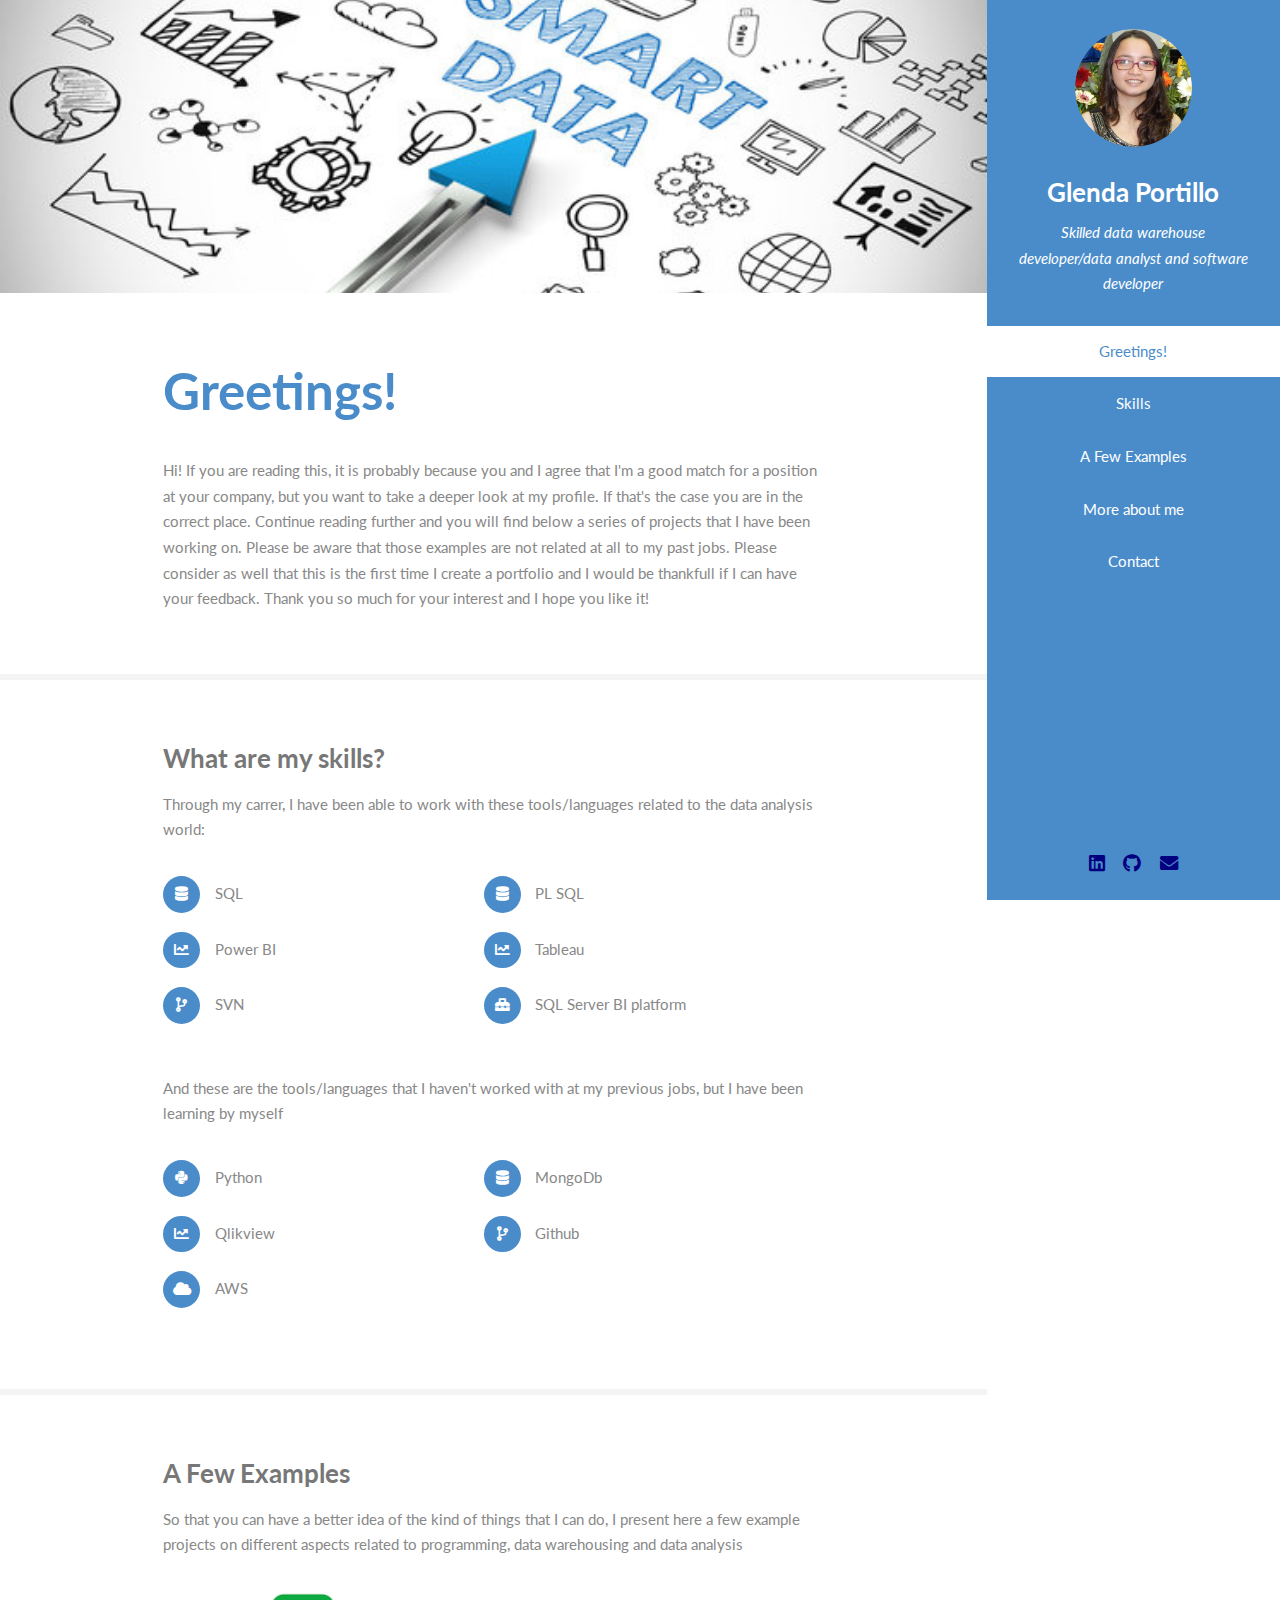
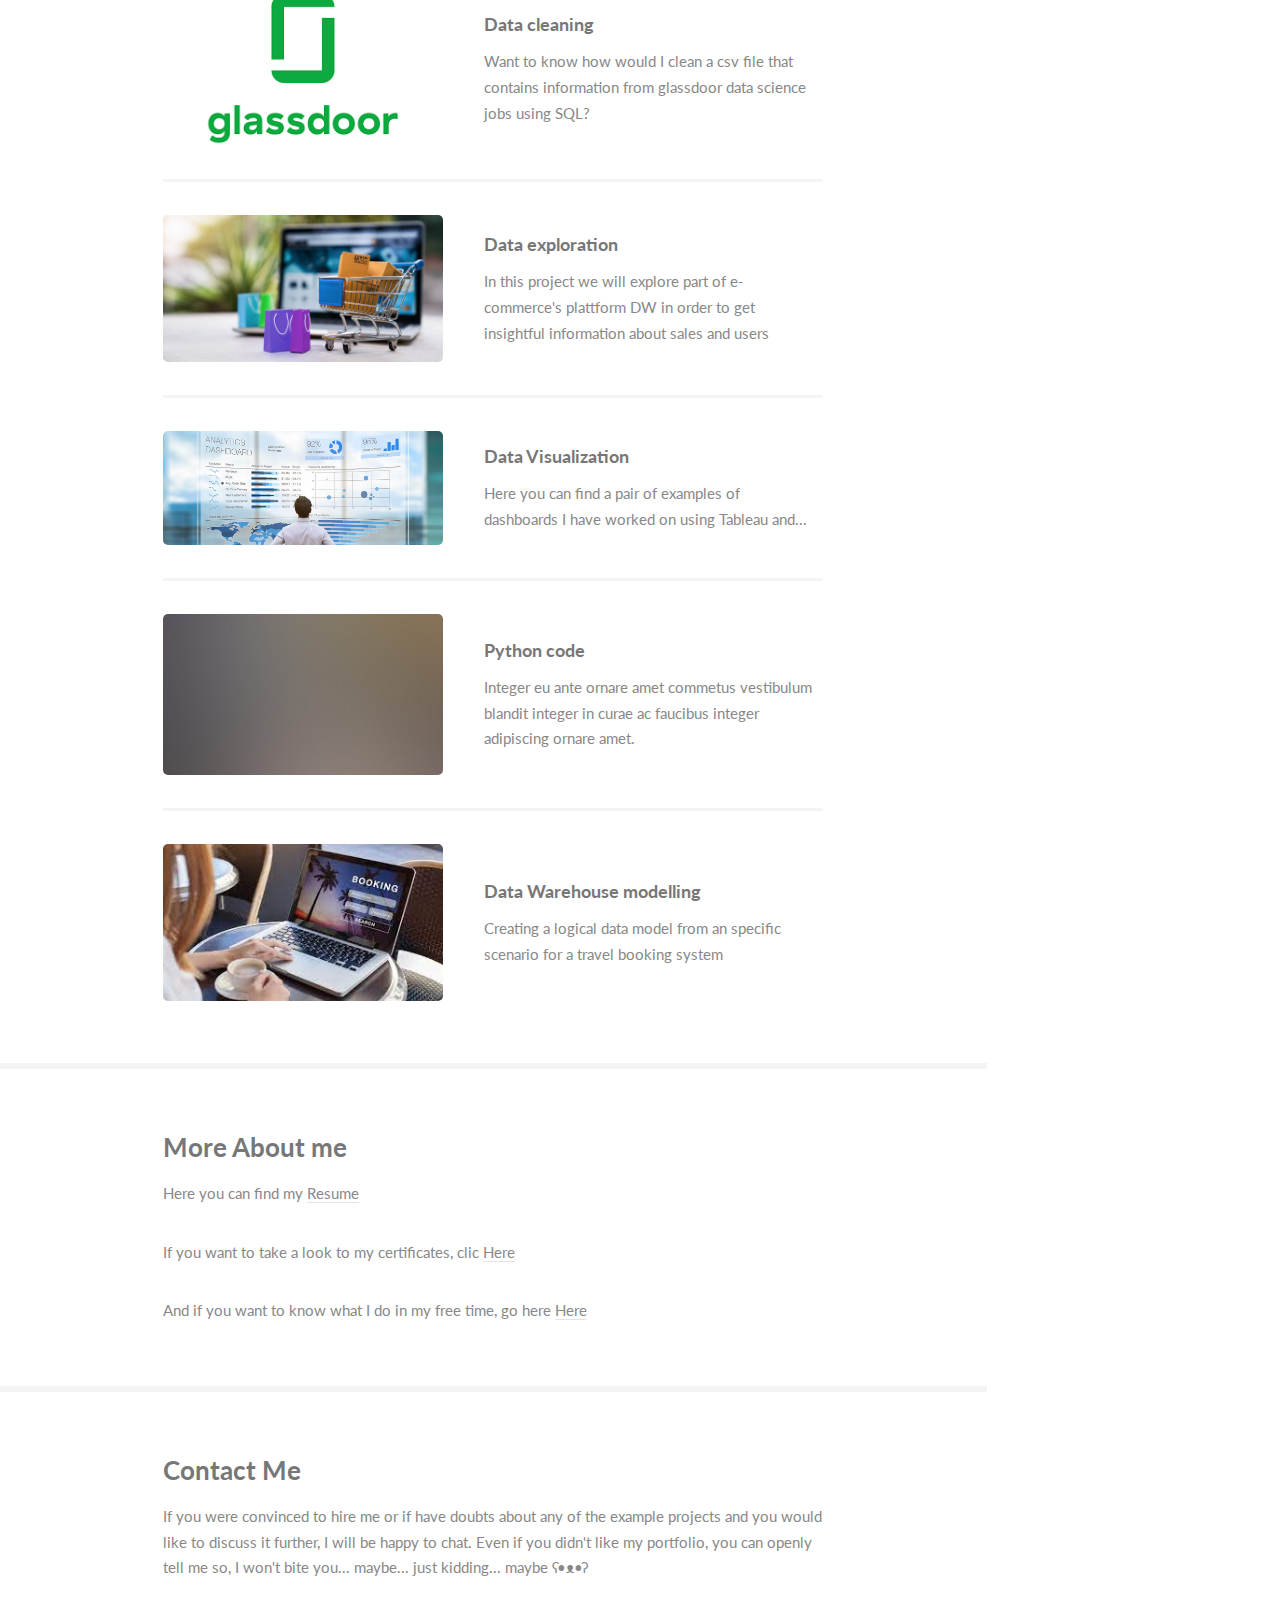
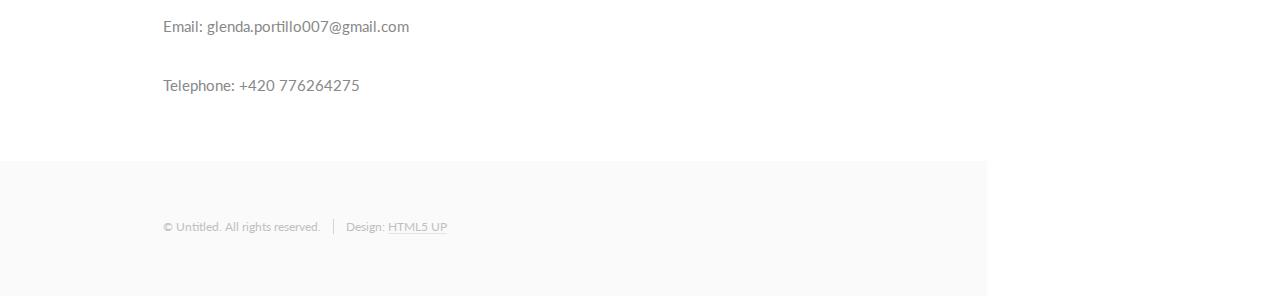
==== index.html @ 9a081590 "Add files via upload" ====
<!DOCTYPE HTML>
<!--
	Read Only by HTML5 UP
	html5up.net | @ajlkn
	Free for personal and commercial use under the CCA 3.0 license (html5up.net/license)
-->
<html>
	<head>
		<title>Read Only by HTML5 UP</title>
		<meta charset="utf-8" />
		<meta name="viewport" content="width=device-width, initial-scale=1, user-scalable=no" />
		<link rel="stylesheet" href="assets/css/main.css" />
	</head>
	<body class="is-preload">

		<!-- Header -->
			<section id="header">
				<header>
					<span class="image avatar"><img src="images/My picture.jpg" alt="" /></span>
					<h1 id="logo"><a href="#">Glenda Portillo</a></h1>
					<p>Skilled data warehouse developer/data analyst and software developer<br />
					</p>
				</header>
				<nav id="nav">
					<ul>
						<li><a href="index.html#one" class="active">Greetings!</a></li>
						<li><a href="#two">Skills</a></li>
						<li><a href="#three">A Few Examples</a></li>
						<li><a href="#four">More about me</a></li>
						<li><a href="#five">Contact</a></li>
					</ul>
				</nav>
				<footer>
					<ul class="icons">
						<li><a href="https://www.linkedin.com/in/glenda-portillo-648b5087/" class="icon brands fa-linkedin"><span class="label">LinkedIn</span></a></li>
						<li><a href="https://github.com/glen-chan" class="icon brands fa-github"><span class="label">Github</span></a></li>
						<li><a href="glenda.portillo007@gmail.com" class="icon solid fa-envelope"><span class="label">Email</span></a></li>
					</ul>
				</footer>
			</section>

		<!-- Wrapper -->
			<div id="wrapper">

				<!-- Main -->
					<div id="main">

						<!-- One -->
							<section id="one">
								<div class="image main" data-position="center">
									<img src="images/smart.jpg" alt="" />
								</div>
								<div class="container">
									<header class="major">
										<h2>Greetings!</h2>
									</header>
									<p>Hi! If you are reading this, it is probably because you and I agree that I'm a good match for a position at your company, but you want to take a deeper look at my profile. 
										If that's the case you are in the correct place. Continue reading further and you will find below a series of projects that I have been working on. Please be aware that those examples are not related at all to my past jobs. 
										Please consider as well that this is the first time I create a portfolio and I would be thankfull if I can have your feedback.
										Thank you so much for your interest and I hope you like it!
									</p>
								</div>
							</section>

						<!-- Two -->
							<section id="two">
								<div class="container">
									<h3>What are my skills?</h3>
									<p>Through my carrer, I have been able to work with these tools/languages related to the data analysis world: </p>
									<ul class="feature-icons">										
										<li class="icon solid fa-database">SQL</li>
										<li class="icon solid fa-database">PL SQL</li>
										<li class="icon solid fa-chart-line">Power BI</li>
										<li class="icon solid fa-chart-line">Tableau</li>
										<li class="icon solid fa-code-branch">SVN</li>
										<li class="icon solid fa-toolbox">SQL Server BI platform</li>
									</ul>
									<p>And these are the tools/languages that I haven't worked with at my previous jobs, but I have been learning by myself</p>
									<ul class="feature-icons">
										<li class="icon brands fa-python">Python</li>
										<li class="icon solid fa-database">MongoDb</li>
										<li class="icon solid fa-chart-line">Qlikview</li>
										<li class="icon solid fa-code-branch">Github</li>
										<li class="icon solid fa-cloud">AWS</li>
									</ul>
								</div>
							</section>

						<!-- Three -->
							<section id="three">
								<div class="container">
									<h3>A Few Examples</h3>
									<p>So that you can have a better idea of the kind of things that I can do, I present here a few example projects on different aspects related to programming, data warehousing and data analysis</p>
									<div class="features">
										<article>
											<a href="https://github.com/glen-chan/data_cleaning_portfolio" class="image"><img src="images/glassdoor.png" alt="" /></a>
											<div class="inner">
												<h4>Data cleaning</h4>
												<p>Want to know how would I clean a csv file that contains information from glassdoor data science jobs using SQL?</p>
											</div>
										</article>
										<article>
											<a href="https://github.com/glen-chan/test" class="image"><img src="images/eCommerce.jpg" alt="" /></a>
											<div class="inner">
												<h4>Data exploration</h4>
												<p>In this project we will explore part of e-commerce's plattform DW in order to get insightful information about sales and users</p>
											</div>
										</article>
										<article>
											<a href="Dashboard.html" class="image"><img src="images/dashboard.jpg" alt="" /></a>
											<div class="inner">
												<h4>Data Visualization</h4>
												<p>Here you can find a pair of examples of dashboards I have worked on using Tableau and...</p>
											</div>
										</article>
										<article>
											<a href="#" class="image"><img src="images/pic03.jpg" alt="" /></a>
											<div class="inner">
												<h4>Python code</h4>
												<p>Integer eu ante ornare amet commetus vestibulum blandit integer in curae ac faucibus integer adipiscing ornare amet.</p>
											</div>
										</article>										
										<article>
											<a href="Modelling.html" class="image"><img src="images/TravelBooking.jpg" alt="" /></a>
											<div class="inner">
												<h4>Data Warehouse modelling</h4>
												<p>Creating a logical data model from an specific scenario for a travel booking system</p>
											</div>
										</article>
									</div>
								</div>
							</section>

							<!-- Four -->
							<section id="four">
								<div class="container">
									<h3>More About me</h3>
									<p>Here you can find my <a href="https://drive.google.com/file/d/1N1w6cNkFHG2cHHvAbsRTCDmSxD7beh7e/view?usp=sharing">Resume</a></p>
									<p>If you want to take a look to my certificates, clic <a href="https://drive.google.com/drive/folders/1qWXn3EziOVXypxlf4d9WAGxb77D8lTUR?usp=sharing">Here</a></p>
									<p>And if you want to know what I do in my free time, go here <a href= "https://www.youtube.com/channel/UCPRy8wsVsP9_f2rwDrq5MfQ">Here</a></p>									
								</div>
							</section>

						<!-- Five -->
							<section id="five">
								<div class="container">
									<h3>Contact Me</h3>
									<p>If you were convinced to hire me or if have doubts about any of the example projects and you would like to discuss it further, I will be happy to chat. Even if you didn't like my portfolio, you can openly tell me so, I won't bite you... maybe... just kidding... maybe ʕ•ᴥ•ʔ</p>
									<p>Email: glenda.portillo007@gmail.com</p>
									<p>Telephone: +420 776264275</p>									
								</div>
							</section>

						<!-- Five -->
						<!--
							<section id="five">
								<div class="container">
									<h3>Elements</h3>

									<section>
										<h4>Text</h4>
										<p>This is <b>bold</b> and this is <strong>strong</strong>. This is <i>italic</i> and this is <em>emphasized</em>.
										This is <sup>superscript</sup> text and this is <sub>subscript</sub> text.
										This is <u>underlined</u> and this is code: <code>for (;;) { ... }</code>. Finally, <a href="#">this is a link</a>.</p>
										<hr />
										<header>
											<h4>Heading with a Subtitle</h4>
											<p>Lorem ipsum dolor sit amet nullam id egestas urna aliquam</p>
										</header>
										<p>Nunc lacinia ante nunc ac lobortis. Interdum adipiscing gravida odio porttitor sem non mi integer non faucibus ornare mi ut ante amet placerat aliquet. Volutpat eu sed ante lacinia sapien lorem accumsan varius montes viverra nibh in adipiscing blandit tempus accumsan.</p>
										<header>
											<h5>Heading with a Subtitle</h5>
											<p>Lorem ipsum dolor sit amet nullam id egestas urna aliquam</p>
										</header>
										<p>Nunc lacinia ante nunc ac lobortis. Interdum adipiscing gravida odio porttitor sem non mi integer non faucibus ornare mi ut ante amet placerat aliquet. Volutpat eu sed ante lacinia sapien lorem accumsan varius montes viverra nibh in adipiscing blandit tempus accumsan.</p>
										<hr />
										<h2>Heading Level 2</h2>
										<h3>Heading Level 3</h3>
										<h4>Heading Level 4</h4>
										<h5>Heading Level 5</h5>
										<h6>Heading Level 6</h6>
										<hr />
										<h5>Blockquote</h5>
										<blockquote>Fringilla nisl. Donec accumsan interdum nisi, quis tincidunt felis sagittis eget tempus euismod. Vestibulum ante ipsum primis in faucibus vestibulum. Blandit adipiscing eu felis iaculis volutpat ac adipiscing accumsan faucibus. Vestibulum ante ipsum primis in faucibus lorem ipsum dolor sit amet nullam adipiscing eu felis.</blockquote>
										<h5>Preformatted</h5>
										<pre><code>i = 0;

while (!deck.isInOrder()) {
    print 'Iteration ' + i;
    deck.shuffle();
    i++;
}

print 'It took ' + i + ' iterations to sort the deck.';</code></pre>
									</section>

									<section>
										<h4>Lists</h4>
										<div class="row">
											<div class="col-6 col-12-xsmall">
												<h5>Unordered</h5>
												<ul>
													<li>Dolor pulvinar etiam magna etiam.</li>
													<li>Sagittis adipiscing lorem eleifend.</li>
													<li>Felis enim feugiat dolore viverra.</li>
												</ul>
												<h5>Alternate</h5>
												<ul class="alt">
													<li>Dolor pulvinar etiam magna etiam.</li>
													<li>Sagittis adipiscing lorem eleifend.</li>
													<li>Felis enim feugiat dolore viverra.</li>
												</ul>
											</div>
											<div class="col-6 col-12-xsmall">
												<h5>Ordered</h5>
												<ol>
													<li>Dolor pulvinar etiam magna etiam.</li>
													<li>Etiam vel felis at lorem sed viverra.</li>
													<li>Felis enim feugiat dolore viverra.</li>
													<li>Dolor pulvinar etiam magna etiam.</li>
													<li>Etiam vel felis at lorem sed viverra.</li>
													<li>Felis enim feugiat dolore viverra.</li>
												</ol>
												<h5>Icons</h5>
												<ul class="icons">
													<li><a href="#" class="icon brands fa-twitter"><span class="label">Twitter</span></a></li>
													<li><a href="#" class="icon brands fa-facebook-f"><span class="label">Facebook</span></a></li>
													<li><a href="#" class="icon brands fa-instagram"><span class="label">Instagram</span></a></li>
													<li><a href="#" class="icon brands fa-github"><span class="label">Github</span></a></li>
													<li><a href="#" class="icon brands fa-dribbble"><span class="label">Dribbble</span></a></li>
													<li><a href="#" class="icon brands fa-tumblr"><span class="label">Tumblr</span></a></li>
												</ul>
											</div>
										</div>
										<h5>Actions</h5>
										<ul class="actions">
											<li><a href="#" class="button primary">Default</a></li>
											<li><a href="#" class="button">Default</a></li>
											<li><a href="#" class="button alt">Default</a></li>
										</ul>
										<ul class="actions small">
											<li><a href="#" class="button primary small">Small</a></li>
											<li><a href="#" class="button small">Small</a></li>
											<li><a href="#" class="button alt small">Small</a></li>
										</ul>
										<div class="row">
											<div class="col-3 col-6-medium col-12-xsmall">
												<ul class="actions stacked">
													<li><a href="#" class="button primary">Default</a></li>
													<li><a href="#" class="button">Default</a></li>
													<li><a href="#" class="button alt">Default</a></li>
												</ul>
											</div>
											<div class="col-3 col-6 col-12-xsmall">
												<ul class="actions stacked">
													<li><a href="#" class="button primary small">Small</a></li>
													<li><a href="#" class="button small">Small</a></li>
													<li><a href="#" class="button alt small">Small</a></li>
												</ul>
											</div>
											<div class="col-3 col-6-medium col-12-xsmall">
												<ul class="actions stacked">
													<li><a href="#" class="button primary fit">Default</a></li>
													<li><a href="#" class="button fit">Default</a></li>
													<li><a href="#" class="button alt fit">Default</a></li>
												</ul>
											</div>
											<div class="col-3 col-6-medium col-12-xsmall">
												<ul class="actions stacked">
													<li><a href="#" class="button primary small fit">Small</a></li>
													<li><a href="#" class="button small fit">Small</a></li>
													<li><a href="#" class="button alt small fit">Small</a></li>
												</ul>
											</div>
										</div>
									</section>

									<section>
										<h4>Table</h4>
										<h5>Default</h5>
										<div class="table-wrapper">
											<table>
												<thead>
													<tr>
														<th>Name</th>
														<th>Description</th>
														<th>Price</th>
													</tr>
												</thead>
												<tbody>
													<tr>
														<td>Item One</td>
														<td>Ante turpis integer aliquet porttitor.</td>
														<td>29.99</td>
													</tr>
													<tr>
														<td>Item Two</td>
														<td>Vis ac commodo adipiscing arcu aliquet.</td>
														<td>19.99</td>
													</tr>
													<tr>
														<td>Item Three</td>
														<td> Morbi faucibus arcu accumsan lorem.</td>
														<td>29.99</td>
													</tr>
													<tr>
														<td>Item Four</td>
														<td>Vitae integer tempus condimentum.</td>
														<td>19.99</td>
													</tr>
													<tr>
														<td>Item Five</td>
														<td>Ante turpis integer aliquet porttitor.</td>
														<td>29.99</td>
													</tr>
												</tbody>
												<tfoot>
													<tr>
														<td colspan="2"></td>
														<td>100.00</td>
													</tr>
												</tfoot>
											</table>
										</div>

										<h5>Alternate</h5>
										<div class="table-wrapper">
											<table class="alt">
												<thead>
													<tr>
														<th>Name</th>
														<th>Description</th>
														<th>Price</th>
													</tr>
												</thead>
												<tbody>
													<tr>
														<td>Item One</td>
														<td>Ante turpis integer aliquet porttitor.</td>
														<td>29.99</td>
													</tr>
													<tr>
														<td>Item Two</td>
														<td>Vis ac commodo adipiscing arcu aliquet.</td>
														<td>19.99</td>
													</tr>
													<tr>
														<td>Item Three</td>
														<td> Morbi faucibus arcu accumsan lorem.</td>
														<td>29.99</td>
													</tr>
													<tr>
														<td>Item Four</td>
														<td>Vitae integer tempus condimentum.</td>
														<td>19.99</td>
													</tr>
													<tr>
														<td>Item Five</td>
														<td>Ante turpis integer aliquet porttitor.</td>
														<td>29.99</td>
													</tr>
												</tbody>
												<tfoot>
													<tr>
														<td colspan="2"></td>
														<td>100.00</td>
													</tr>
												</tfoot>
											</table>
										</div>
									</section>

									<section>
										<h4>Buttons</h4>
										<ul class="actions">
											<li><a href="#" class="button primary">Primary</a></li>
											<li><a href="#" class="button">Default</a></li>
											<li><a href="#" class="button alt">Alternate</a></li>
										</ul>
										<ul class="actions">
											<li><a href="#" class="button primary large">Large</a></li>
											<li><a href="#" class="button">Default</a></li>
											<li><a href="#" class="button alt small">Small</a></li>
										</ul>
										<ul class="actions fit">
											<li><a href="#" class="button primary fit">Fit</a></li>
											<li><a href="#" class="button fit">Fit</a></li>
											<li><a href="#" class="button alt fit">Fit</a></li>
										</ul>
										<ul class="actions fit small">
											<li><a href="#" class="button primary fit small">Fit + Small</a></li>
											<li><a href="#" class="button fit small">Fit + Small</a></li>
											<li><a href="#" class="button alt fit small">Fit + Small</a></li>
										</ul>
										<ul class="actions">
											<li><a href="#" class="button primary icon solid fa-download">Icon</a></li>
											<li><a href="#" class="button icon solid fa-download">Icon</a></li>
											<li><a href="#" class="button alt icon solid fa-check">Icon</a></li>
										</ul>
										<ul class="actions">
											<li><span class="button primary disabled">Primary</span></li>
											<li><span class="button disabled">Default</span></li>
											<li><span class="button alt disabled">Alternate</span></li>
										</ul>
									</section>

									<section>
										<h4>Form</h4>
										<form method="post" action="#">
											<div class="row gtr-uniform">
												<div class="col-6 col-12-xsmall">
													<input type="text" name="demo-name" id="demo-name" value="" placeholder="Name" />
												</div>
												<div class="col-6 col-12-xsmall">
													<input type="email" name="demo-email" id="demo-email" value="" placeholder="Email" />
												</div>
												<div class="col-12">
													<select name="demo-category" id="demo-category">
														<option value="">- Category -</option>
														<option value="1">Manufacturing</option>
														<option value="1">Shipping</option>
														<option value="1">Administration</option>
														<option value="1">Human Resources</option>
													</select>
												</div>
												<div class="col-4 col-12-medium">
													<input type="radio" id="demo-priority-low" name="demo-priority" checked>
													<label for="demo-priority-low">Low Priority</label>
												</div>
												<div class="col-4 col-12-medium">
													<input type="radio" id="demo-priority-normal" name="demo-priority">
													<label for="demo-priority-normal">Normal Priority</label>
												</div>
												<div class="col-4 col-12-medium">
													<input type="radio" id="demo-priority-high" name="demo-priority">
													<label for="demo-priority-high">High Priority</label>
												</div>
												<div class="col-6 col-12-medium">
													<input type="checkbox" id="demo-copy" name="demo-copy">
													<label for="demo-copy">Email me a copy of this message</label>
												</div>
												<div class="col-6 col-12-medium">
													<input type="checkbox" id="demo-human" name="demo-human" checked>
													<label for="demo-human">I am a human and not a robot</label>
												</div>
												<div class="col-12">
													<textarea name="demo-message" id="demo-message" placeholder="Enter your message" rows="6"></textarea>
												</div>
												<div class="col-12">
													<ul class="actions">
														<li><input type="submit" value="Send Message" /></li>
														<li><input type="reset" value="Reset" class="alt" /></li>
													</ul>
												</div>
											</div>
										</form>
									</section>

									<section>
										<h4>Image</h4>
										<h5>Fit</h5>
										<span class="image fit"><img src="images/banner.jpg" alt="" /></span>
										<div class="box alt">
											<div class="row gtr-50 gtr-uniform">
												<div class="col-4"><span class="image fit"><img src="images/pic01.jpg" alt="" /></span></div>
												<div class="col-4"><span class="image fit"><img src="images/pic02.jpg" alt="" /></span></div>
												<div class="col-4"><span class="image fit"><img src="images/pic03.jpg" alt="" /></span></div>
												<div class="col-4"><span class="image fit"><img src="images/pic02.jpg" alt="" /></span></div>
												<div class="col-4"><span class="image fit"><img src="images/pic03.jpg" alt="" /></span></div>
												<div class="col-4"><span class="image fit"><img src="images/pic01.jpg" alt="" /></span></div>
												<div class="col-4"><span class="image fit"><img src="images/pic03.jpg" alt="" /></span></div>
												<div class="col-4"><span class="image fit"><img src="images/pic01.jpg" alt="" /></span></div>
												<div class="col-4"><span class="image fit"><img src="images/pic02.jpg" alt="" /></span></div>
											</div>
										</div>
										<h5>Left &amp; Right</h5>
										<p><span class="image left"><img src="images/avatar.jpg" alt="" /></span>Fringilla nisl. Donec accumsan interdum nisi, quis tincidunt felis sagittis eget. tempus euismod. Vestibulum ante ipsum primis in faucibus vestibulum. Blandit adipiscing eu felis iaculis volutpat ac adipiscing accumsan eu faucibus. Integer ac pellentesque praesent tincidunt felis sagittis eget. tempus euismod. Vestibulum ante ipsum primis in faucibus vestibulum. Blandit adipiscing eu felis iaculis volutpat ac adipiscing accumsan eu faucibus. Integer ac pellentesque praesent. Donec accumsan interdum nisi, quis tincidunt felis sagittis eget. tempus euismod. Vestibulum ante ipsum primis in faucibus vestibulum. Blandit adipiscing eu felis iaculis volutpat ac adipiscing accumsan eu faucibus. Integer ac pellentesque praesent tincidunt felis sagittis eget. tempus euismod. Vestibulum ante ipsum primis in faucibus vestibulum. Blandit adipiscing eu felis iaculis volutpat ac adipiscing accumsan eu faucibus. Integer ac pellentesque praesent.</p>
										<p><span class="image right"><img src="images/avatar.jpg" alt="" /></span>Fringilla nisl. Donec accumsan interdum nisi, quis tincidunt felis sagittis eget. tempus euismod. Vestibulum ante ipsum primis in faucibus vestibulum. Blandit adipiscing eu felis iaculis volutpat ac adipiscing accumsan eu faucibus. Integer ac pellentesque praesent tincidunt felis sagittis eget. tempus euismod. Vestibulum ante ipsum primis in faucibus vestibulum. Blandit adipiscing eu felis iaculis volutpat ac adipiscing accumsan eu faucibus. Integer ac pellentesque praesent. Donec accumsan interdum nisi, quis tincidunt felis sagittis eget. tempus euismod. Vestibulum ante ipsum primis in faucibus vestibulum. Blandit adipiscing eu felis iaculis volutpat ac adipiscing accumsan eu faucibus. Integer ac pellentesque praesent tincidunt felis sagittis eget. tempus euismod. Vestibulum ante ipsum primis in faucibus vestibulum. Blandit adipiscing eu felis iaculis volutpat ac adipiscing accumsan eu faucibus. Integer ac pellentesque praesent.</p>
									</section>

								</div>
							</section>
						-->

					</div>

				<!-- Footer -->
					<section id="footer">
						<div class="container">
							<ul class="copyright">
								<li>&copy; Untitled. All rights reserved.</li><li>Design: <a href="http://html5up.net">HTML5 UP</a></li>
							</ul>
						</div>
					</section>

			</div>

		<!-- Scripts -->
			<script src="assets/js/jquery.min.js"></script>
			<script src="assets/js/jquery.scrollex.min.js"></script>
			<script src="assets/js/jquery.scrolly.min.js"></script>
			<script src="assets/js/browser.min.js"></script>
			<script src="assets/js/breakpoints.min.js"></script>
			<script src="assets/js/util.js"></script>
			<script src="assets/js/main.js"></script>

	</body>
</html>
---- assets/css/main.css ----
@import url("fontawesome-all.min.css");
@import url("https://fonts.googleapis.com/css?family=Lato:400,400italic,700,700italic|Source+Code+Pro:400");

/*
	Read Only by HTML5 UP
	html5up.net | @ajlkn
	Free for personal and commercial use under the CCA 3.0 license (html5up.net/license)
*/

html, body, div, span, applet, object,
iframe, h1, h2, h3, h4, h5, h6, p, blockquote,
pre, a, abbr, acronym, address, big, cite,
code, del, dfn, em, img, ins, kbd, q, s, samp,
small, strike, strong, sub, sup, tt, var, b,
u, i, center, dl, dt, dd, ol, ul, li, fieldset,
form, label, legend, table, caption, tbody,
tfoot, thead, tr, th, td, article, aside,
canvas, details, embed, figure, figcaption,
footer, header, hgroup, menu, nav, output, ruby,
section, summary, time, mark, audio, video {
	margin: 0;
	padding: 0;
	border: 0;
	font-size: 100%;
	font: inherit;
	vertical-align: baseline;}

article, aside, details, figcaption, figure,
footer, header, hgroup, menu, nav, section {
	display: block;}

body {
	line-height: 1;
}

ol, ul {
	list-style: none;
}

blockquote, q {
	quotes: none;
}

	blockquote:before, blockquote:after, q:before, q:after {
		content: '';
		content: none;
	}

table {
	border-collapse: collapse;
	border-spacing: 0;
}

body {
	-webkit-text-size-adjust: none;
}

mark {
	background-color: transparent;
	color: inherit;
}

input::-moz-focus-inner {
	border: 0;
	padding: 0;
}

input, select, textarea {
	-moz-appearance: none;
	-webkit-appearance: none;
	-ms-appearance: none;
	appearance: none;
}

/* Basic */

	html {
		box-sizing: border-box;
	}

	*, *:before, *:after {
		box-sizing: inherit;
	}

	body {
		background: #fff;
	}

		body.is-preload *, body.is-preload *:before, body.is-preload *:after {
			-moz-animation: none !important;
			-webkit-animation: none !important;
			-ms-animation: none !important;
			animation: none !important;
			-moz-transition: none !important;
			-webkit-transition: none !important;
			-ms-transition: none !important;
			transition: none !important;
		}

	body, input, select, textarea {
		color: #888;
		font-family: "Lato", sans-serif;
		font-size: 16pt;
		font-weight: 400;
		line-height: 1.75em;
	}

	a {
		-moz-transition: color 0.2s ease-in-out, border-color 0.2s ease-in-out;
		-webkit-transition: color 0.2s ease-in-out, border-color 0.2s ease-in-out;
		-ms-transition: color 0.2s ease-in-out, border-color 0.2s ease-in-out;
		transition: color 0.2s ease-in-out, border-color 0.2s ease-in-out;
		border-bottom: solid 1px #e4e4e4;
		color: inherit;
		text-decoration: none;
	}

		a:hover {
			border-bottom-color: transparent;
			color: #4a8cca !important;
		}

	strong, b {
		color: #777;
		font-weight: 700;
	}

	em, i {
		font-style: italic;
	}

	p {
		margin: 0 0 2.25em 0;
	}

	h1, h2, h3, h4, h5, h6 {
		color: #777;
		font-weight: 700;
		line-height: 1em;
		margin: 0 0 0.5625em 0;
	}

		h1 a, h2 a, h3 a, h4 a, h5 a, h6 a {
			border: 0;
			color: inherit;
			text-decoration: none;
		}

	h2 {
		font-size: 2em;
		line-height: 1.5em;
	}

	h3 {
		font-size: 1.75em;
		line-height: 1.5em;
	}

	h4 {
		font-size: 1.25em;
		line-height: 1.5em;
	}

	h5 {
		font-size: 0.9em;
		line-height: 1.5em;
	}

	h6 {
		font-size: 0.7em;
		line-height: 1.5em;
	}

	sub {
		font-size: 0.8em;
		position: relative;
		top: 0.5em;
	}

	sup {
		font-size: 0.8em;
		position: relative;
		top: -0.5em;
	}

	hr {
		border: 0;
		border-bottom: solid 2px #f4f4f4;
		margin: 2.25em 0;
	}

		hr.major {
			margin: 3.375em 0;
		}

	blockquote {
		border-left: solid 8px #e4e4e4;
		font-style: italic;
		margin: 0 0 2.25em 0;
		padding: 0.5em 0 0.5em 2em;
	}

	code {
		background: #555;
		border-radius: 5px;
		color: #fff;
		font-family: "Source Code Pro", monospace;
		font-size: 0.9em;
		margin: 0 0.25em;
		padding: 0.25em 0.65em;
	}

	pre {
		font-family: "Source Code Pro", monospace;
		font-size: 0.9em;
		margin: 0 0 2.25em 0;
	}

		pre code {
			-webkit-overflow-scrolling: touch;
			display: block;
			line-height: 1.5em;
			overflow-x: auto;
			padding: 1em 1.5em;
		}

	.align-left {
		text-align: left;
	}

	.align-center {
		text-align: center;
	}

	.align-right {
		text-align: right;
	}

/* Row */

	.row {
		display: flex;
		flex-wrap: wrap;
		box-sizing: border-box;
		align-items: stretch;
	}

		.row > * {
			box-sizing: border-box;
		}

		.row.gtr-uniform > * > :last-child {
			margin-bottom: 0;
		}

		.row.aln-left {
			justify-content: flex-start;
		}

		.row.aln-center {
			justify-content: center;
		}

		.row.aln-right {
			justify-content: flex-end;
		}

		.row.aln-top {
			align-items: flex-start;
		}

		.row.aln-middle {
			align-items: center;
		}

		.row.aln-bottom {
			align-items: flex-end;
		}

		.row > .imp {
			order: -1;
		}

		.row > .col-1 {
			width: 8.33333%;
		}

		.row > .off-1 {
			margin-left: 8.33333%;
		}

		.row > .col-2 {
			width: 16.66667%;
		}

		.row > .off-2 {
			margin-left: 16.66667%;
		}

		.row > .col-3 {
			width: 25%;
		}

		.row > .off-3 {
			margin-left: 25%;
		}

		.row > .col-4 {
			width: 33.33333%;
		}

		.row > .off-4 {
			margin-left: 33.33333%;
		}

		.row > .col-5 {
			width: 41.66667%;
		}

		.row > .off-5 {
			margin-left: 41.66667%;
		}

		.row > .col-6 {
			width: 50%;
		}

		.row > .off-6 {
			margin-left: 50%;
		}

		.row > .col-7 {
			width: 58.33333%;
		}

		.row > .off-7 {
			margin-left: 58.33333%;
		}

		.row > .col-8 {
			width: 66.66667%;
		}

		.row > .off-8 {
			margin-left: 66.66667%;
		}

		.row > .col-9 {
			width: 75%;
		}

		.row > .off-9 {
			margin-left: 75%;
		}

		.row > .col-10 {
			width: 83.33333%;
		}

		.row > .off-10 {
			margin-left: 83.33333%;
		}

		.row > .col-11 {
			width: 91.66667%;
		}

		.row > .off-11 {
			margin-left: 91.66667%;
		}

		.row > .col-12 {
			width: 100%;
		}

		.row > .off-12 {
			margin-left: 100%;
		}

		.row.gtr-0 {
			margin-top: 0;
			margin-left: 0em;
		}

			.row.gtr-0 > * {
				padding: 0 0 0 0em;
			}

			.row.gtr-0.gtr-uniform {
				margin-top: 0em;
			}

				.row.gtr-0.gtr-uniform > * {
					padding-top: 0em;
				}

		.row.gtr-25 {
			margin-top: 0;
			margin-left: -0.5em;
		}

			.row.gtr-25 > * {
				padding: 0 0 0 0.5em;
			}

			.row.gtr-25.gtr-uniform {
				margin-top: -0.5em;
			}

				.row.gtr-25.gtr-uniform > * {
					padding-top: 0.5em;
				}

		.row.gtr-50 {
			margin-top: 0;
			margin-left: -1em;
		}

			.row.gtr-50 > * {
				padding: 0 0 0 1em;
			}

			.row.gtr-50.gtr-uniform {
				margin-top: -1em;
			}

				.row.gtr-50.gtr-uniform > * {
					padding-top: 1em;
				}

		.row {
			margin-top: 0;
			margin-left: -2em;
		}

			.row > * {
				padding: 0 0 0 2em;
			}

			.row.gtr-uniform {
				margin-top: -2em;
			}

				.row.gtr-uniform > * {
					padding-top: 2em;
				}

		.row.gtr-150 {
			margin-top: 0;
			margin-left: -3em;
		}

			.row.gtr-150 > * {
				padding: 0 0 0 3em;
			}

			.row.gtr-150.gtr-uniform {
				margin-top: -3em;
			}

				.row.gtr-150.gtr-uniform > * {
					padding-top: 3em;
				}

		.row.gtr-200 {
			margin-top: 0;
			margin-left: -4em;
		}

			.row.gtr-200 > * {
				padding: 0 0 0 4em;
			}

			.row.gtr-200.gtr-uniform {
				margin-top: -4em;
			}

				.row.gtr-200.gtr-uniform > * {
					padding-top: 4em;
				}

		@media screen and (max-width: 1680px) {

			.row {
				display: flex;
				flex-wrap: wrap;
				box-sizing: border-box;
				align-items: stretch;
			}

				.row > * {
					box-sizing: border-box;
				}

				.row.gtr-uniform > * > :last-child {
					margin-bottom: 0;
				}

				.row.aln-left {
					justify-content: flex-start;
				}

				.row.aln-center {
					justify-content: center;
				}

				.row.aln-right {
					justify-content: flex-end;
				}

				.row.aln-top {
					align-items: flex-start;
				}

				.row.aln-middle {
					align-items: center;
				}

				.row.aln-bottom {
					align-items: flex-end;
				}

				.row > .imp-xlarge {
					order: -1;
				}

				.row > .col-1-xlarge {
					width: 8.33333%;
				}

				.row > .off-1-xlarge {
					margin-left: 8.33333%;
				}

				.row > .col-2-xlarge {
					width: 16.66667%;
				}

				.row > .off-2-xlarge {
					margin-left: 16.66667%;
				}

				.row > .col-3-xlarge {
					width: 25%;
				}

				.row > .off-3-xlarge {
					margin-left: 25%;
				}

				.row > .col-4-xlarge {
					width: 33.33333%;
				}

				.row > .off-4-xlarge {
					margin-left: 33.33333%;
				}

				.row > .col-5-xlarge {
					width: 41.66667%;
				}

				.row > .off-5-xlarge {
					margin-left: 41.66667%;
				}

				.row > .col-6-xlarge {
					width: 50%;
				}

				.row > .off-6-xlarge {
					margin-left: 50%;
				}

				.row > .col-7-xlarge {
					width: 58.33333%;
				}

				.row > .off-7-xlarge {
					margin-left: 58.33333%;
				}

				.row > .col-8-xlarge {
					width: 66.66667%;
				}

				.row > .off-8-xlarge {
					margin-left: 66.66667%;
				}

				.row > .col-9-xlarge {
					width: 75%;
				}

				.row > .off-9-xlarge {
					margin-left: 75%;
				}

				.row > .col-10-xlarge {
					width: 83.33333%;
				}

				.row > .off-10-xlarge {
					margin-left: 83.33333%;
				}

				.row > .col-11-xlarge {
					width: 91.66667%;
				}

				.row > .off-11-xlarge {
					margin-left: 91.66667%;
				}

				.row > .col-12-xlarge {
					width: 100%;
				}

				.row > .off-12-xlarge {
					margin-left: 100%;
				}

				.row.gtr-0 {
					margin-top: 0;
					margin-left: 0em;
				}

					.row.gtr-0 > * {
						padding: 0 0 0 0em;
					}

					.row.gtr-0.gtr-uniform {
						margin-top: 0em;
					}

						.row.gtr-0.gtr-uniform > * {
							padding-top: 0em;
						}

				.row.gtr-25 {
					margin-top: 0;
					margin-left: -0.5em;
				}

					.row.gtr-25 > * {
						padding: 0 0 0 0.5em;
					}

					.row.gtr-25.gtr-uniform {
						margin-top: -0.5em;
					}

						.row.gtr-25.gtr-uniform > * {
							padding-top: 0.5em;
						}

				.row.gtr-50 {
					margin-top: 0;
					margin-left: -1em;
				}

					.row.gtr-50 > * {
						padding: 0 0 0 1em;
					}

					.row.gtr-50.gtr-uniform {
						margin-top: -1em;
					}

						.row.gtr-50.gtr-uniform > * {
							padding-top: 1em;
						}

				.row {
					margin-top: 0;
					margin-left: -2em;
				}

					.row > * {
						padding: 0 0 0 2em;
					}

					.row.gtr-uniform {
						margin-top: -2em;
					}

						.row.gtr-uniform > * {
							padding-top: 2em;
						}

				.row.gtr-150 {
					margin-top: 0;
					margin-left: -3em;
				}

					.row.gtr-150 > * {
						padding: 0 0 0 3em;
					}

					.row.gtr-150.gtr-uniform {
						margin-top: -3em;
					}

						.row.gtr-150.gtr-uniform > * {
							padding-top: 3em;
						}

				.row.gtr-200 {
					margin-top: 0;
					margin-left: -4em;
				}

					.row.gtr-200 > * {
						padding: 0 0 0 4em;
					}

					.row.gtr-200.gtr-uniform {
						margin-top: -4em;
					}

						.row.gtr-200.gtr-uniform > * {
							padding-top: 4em;
						}

		}

		@media screen and (max-width: 1280px) {

			.row {
				display: flex;
				flex-wrap: wrap;
				box-sizing: border-box;
				align-items: stretch;
			}

				.row > * {
					box-sizing: border-box;
				}

				.row.gtr-uniform > * > :last-child {
					margin-bottom: 0;
				}

				.row.aln-left {
					justify-content: flex-start;
				}

				.row.aln-center {
					justify-content: center;
				}

				.row.aln-right {
					justify-content: flex-end;
				}

				.row.aln-top {
					align-items: flex-start;
				}

				.row.aln-middle {
					align-items: center;
				}

				.row.aln-bottom {
					align-items: flex-end;
				}

				.row > .imp-large {
					order: -1;
				}

				.row > .col-1-large {
					width: 8.33333%;
				}

				.row > .off-1-large {
					margin-left: 8.33333%;
				}

				.row > .col-2-large {
					width: 16.66667%;
				}

				.row > .off-2-large {
					margin-left: 16.66667%;
				}

				.row > .col-3-large {
					width: 25%;
				}

				.row > .off-3-large {
					margin-left: 25%;
				}

				.row > .col-4-large {
					width: 33.33333%;
				}

				.row > .off-4-large {
					margin-left: 33.33333%;
				}

				.row > .col-5-large {
					width: 41.66667%;
				}

				.row > .off-5-large {
					margin-left: 41.66667%;
				}

				.row > .col-6-large {
					width: 50%;
				}

				.row > .off-6-large {
					margin-left: 50%;
				}

				.row > .col-7-large {
					width: 58.33333%;
				}

				.row > .off-7-large {
					margin-left: 58.33333%;
				}

				.row > .col-8-large {
					width: 66.66667%;
				}

				.row > .off-8-large {
					margin-left: 66.66667%;
				}

				.row > .col-9-large {
					width: 75%;
				}

				.row > .off-9-large {
					margin-left: 75%;
				}

				.row > .col-10-large {
					width: 83.33333%;
				}

				.row > .off-10-large {
					margin-left: 83.33333%;
				}

				.row > .col-11-large {
					width: 91.66667%;
				}

				.row > .off-11-large {
					margin-left: 91.66667%;
				}

				.row > .col-12-large {
					width: 100%;
				}

				.row > .off-12-large {
					margin-left: 100%;
				}

				.row.gtr-0 {
					margin-top: 0;
					margin-left: 0em;
				}

					.row.gtr-0 > * {
						padding: 0 0 0 0em;
					}

					.row.gtr-0.gtr-uniform {
						margin-top: 0em;
					}

						.row.gtr-0.gtr-uniform > * {
							padding-top: 0em;
						}

				.row.gtr-25 {
					margin-top: 0;
					margin-left: -0.375em;
				}

					.row.gtr-25 > * {
						padding: 0 0 0 0.375em;
					}

					.row.gtr-25.gtr-uniform {
						margin-top: -0.375em;
					}

						.row.gtr-25.gtr-uniform > * {
							padding-top: 0.375em;
						}

				.row.gtr-50 {
					margin-top: 0;
					margin-left: -0.75em;
				}

					.row.gtr-50 > * {
						padding: 0 0 0 0.75em;
					}

					.row.gtr-50.gtr-uniform {
						margin-top: -0.75em;
					}

						.row.gtr-50.gtr-uniform > * {
							padding-top: 0.75em;
						}

				.row {
					margin-top: 0;
					margin-left: -1.5em;
				}

					.row > * {
						padding: 0 0 0 1.5em;
					}

					.row.gtr-uniform {
						margin-top: -1.5em;
					}

						.row.gtr-uniform > * {
							padding-top: 1.5em;
						}

				.row.gtr-150 {
					margin-top: 0;
					margin-left: -2.25em;
				}

					.row.gtr-150 > * {
						padding: 0 0 0 2.25em;
					}

					.row.gtr-150.gtr-uniform {
						margin-top: -2.25em;
					}

						.row.gtr-150.gtr-uniform > * {
							padding-top: 2.25em;
						}

				.row.gtr-200 {
					margin-top: 0;
					margin-left: -3em;
				}

					.row.gtr-200 > * {
						padding: 0 0 0 3em;
					}

					.row.gtr-200.gtr-uniform {
						margin-top: -3em;
					}

						.row.gtr-200.gtr-uniform > * {
							padding-top: 3em;
						}

		}

		@media screen and (max-width: 1024px) {

			.row {
				display: flex;
				flex-wrap: wrap;
				box-sizing: border-box;
				align-items: stretch;
			}

				.row > * {
					box-sizing: border-box;
				}

				.row.gtr-uniform > * > :last-child {
					margin-bottom: 0;
				}

				.row.aln-left {
					justify-content: flex-start;
				}

				.row.aln-center {
					justify-content: center;
				}

				.row.aln-right {
					justify-content: flex-end;
				}

				.row.aln-top {
					align-items: flex-start;
				}

				.row.aln-middle {
					align-items: center;
				}

				.row.aln-bottom {
					align-items: flex-end;
				}

				.row > .imp-medium {
					order: -1;
				}

				.row > .col-1-medium {
					width: 8.33333%;
				}

				.row > .off-1-medium {
					margin-left: 8.33333%;
				}

				.row > .col-2-medium {
					width: 16.66667%;
				}

				.row > .off-2-medium {
					margin-left: 16.66667%;
				}

				.row > .col-3-medium {
					width: 25%;
				}

				.row > .off-3-medium {
					margin-left: 25%;
				}

				.row > .col-4-medium {
					width: 33.33333%;
				}

				.row > .off-4-medium {
					margin-left: 33.33333%;
				}

				.row > .col-5-medium {
					width: 41.66667%;
				}

				.row > .off-5-medium {
					margin-left: 41.66667%;
				}

				.row > .col-6-medium {
					width: 50%;
				}

				.row > .off-6-medium {
					margin-left: 50%;
				}

				.row > .col-7-medium {
					width: 58.33333%;
				}

				.row > .off-7-medium {
					margin-left: 58.33333%;
				}

				.row > .col-8-medium {
					width: 66.66667%;
				}

				.row > .off-8-medium {
					margin-left: 66.66667%;
				}

				.row > .col-9-medium {
					width: 75%;
				}

				.row > .off-9-medium {
					margin-left: 75%;
				}

				.row > .col-10-medium {
					width: 83.33333%;
				}

				.row > .off-10-medium {
					margin-left: 83.33333%;
				}

				.row > .col-11-medium {
					width: 91.66667%;
				}

				.row > .off-11-medium {
					margin-left: 91.66667%;
				}

				.row > .col-12-medium {
					width: 100%;
				}

				.row > .off-12-medium {
					margin-left: 100%;
				}

				.row.gtr-0 {
					margin-top: 0;
					margin-left: 0em;
				}

					.row.gtr-0 > * {
						padding: 0 0 0 0em;
					}

					.row.gtr-0.gtr-uniform {
						margin-top: 0em;
					}

						.row.gtr-0.gtr-uniform > * {
							padding-top: 0em;
						}

				.row.gtr-25 {
					margin-top: 0;
					margin-left: -0.375em;
				}

					.row.gtr-25 > * {
						padding: 0 0 0 0.375em;
					}

					.row.gtr-25.gtr-uniform {
						margin-top: -0.375em;
					}

						.row.gtr-25.gtr-uniform > * {
							padding-top: 0.375em;
						}

				.row.gtr-50 {
					margin-top: 0;
					margin-left: -0.75em;
				}

					.row.gtr-50 > * {
						padding: 0 0 0 0.75em;
					}

					.row.gtr-50.gtr-uniform {
						margin-top: -0.75em;
					}

						.row.gtr-50.gtr-uniform > * {
							padding-top: 0.75em;
						}

				.row {
					margin-top: 0;
					margin-left: -1.5em;
				}

					.row > * {
						padding: 0 0 0 1.5em;
					}

					.row.gtr-uniform {
						margin-top: -1.5em;
					}

						.row.gtr-uniform > * {
							padding-top: 1.5em;
						}

				.row.gtr-150 {
					margin-top: 0;
					margin-left: -2.25em;
				}

					.row.gtr-150 > * {
						padding: 0 0 0 2.25em;
					}

					.row.gtr-150.gtr-uniform {
						margin-top: -2.25em;
					}

						.row.gtr-150.gtr-uniform > * {
							padding-top: 2.25em;
						}

				.row.gtr-200 {
					margin-top: 0;
					margin-left: -3em;
				}

					.row.gtr-200 > * {
						padding: 0 0 0 3em;
					}

					.row.gtr-200.gtr-uniform {
						margin-top: -3em;
					}

						.row.gtr-200.gtr-uniform > * {
							padding-top: 3em;
						}

		}

		@media screen and (max-width: 736px) {

			.row {
				display: flex;
				flex-wrap: wrap;
				box-sizing: border-box;
				align-items: stretch;
			}

				.row > * {
					box-sizing: border-box;
				}

				.row.gtr-uniform > * > :last-child {
					margin-bottom: 0;
				}

				.row.aln-left {
					justify-content: flex-start;
				}

				.row.aln-center {
					justify-content: center;
				}

				.row.aln-right {
					justify-content: flex-end;
				}

				.row.aln-top {
					align-items: flex-start;
				}

				.row.aln-middle {
					align-items: center;
				}

				.row.aln-bottom {
					align-items: flex-end;
				}

				.row > .imp-small {
					order: -1;
				}

				.row > .col-1-small {
					width: 8.33333%;
				}

				.row > .off-1-small {
					margin-left: 8.33333%;
				}

				.row > .col-2-small {
					width: 16.66667%;
				}

				.row > .off-2-small {
					margin-left: 16.66667%;
				}

				.row > .col-3-small {
					width: 25%;
				}

				.row > .off-3-small {
					margin-left: 25%;
				}

				.row > .col-4-small {
					width: 33.33333%;
				}

				.row > .off-4-small {
					margin-left: 33.33333%;
				}

				.row > .col-5-small {
					width: 41.66667%;
				}

				.row > .off-5-small {
					margin-left: 41.66667%;
				}

				.row > .col-6-small {
					width: 50%;
				}

				.row > .off-6-small {
					margin-left: 50%;
				}

				.row > .col-7-small {
					width: 58.33333%;
				}

				.row > .off-7-small {
					margin-left: 58.33333%;
				}

				.row > .col-8-small {
					width: 66.66667%;
				}

				.row > .off-8-small {
					margin-left: 66.66667%;
				}

				.row > .col-9-small {
					width: 75%;
				}

				.row > .off-9-small {
					margin-left: 75%;
				}

				.row > .col-10-small {
					width: 83.33333%;
				}

				.row > .off-10-small {
					margin-left: 83.33333%;
				}

				.row > .col-11-small {
					width: 91.66667%;
				}

				.row > .off-11-small {
					margin-left: 91.66667%;
				}

				.row > .col-12-small {
					width: 100%;
				}

				.row > .off-12-small {
					margin-left: 100%;
				}

				.row.gtr-0 {
					margin-top: 0;
					margin-left: 0em;
				}

					.row.gtr-0 > * {
						padding: 0 0 0 0em;
					}

					.row.gtr-0.gtr-uniform {
						margin-top: 0em;
					}

						.row.gtr-0.gtr-uniform > * {
							padding-top: 0em;
						}

				.row.gtr-25 {
					margin-top: 0;
					margin-left: -0.3125em;
				}

					.row.gtr-25 > * {
						padding: 0 0 0 0.3125em;
					}

					.row.gtr-25.gtr-uniform {
						margin-top: -0.3125em;
					}

						.row.gtr-25.gtr-uniform > * {
							padding-top: 0.3125em;
						}

				.row.gtr-50 {
					margin-top: 0;
					margin-left: -0.625em;
				}

					.row.gtr-50 > * {
						padding: 0 0 0 0.625em;
					}

					.row.gtr-50.gtr-uniform {
						margin-top: -0.625em;
					}

						.row.gtr-50.gtr-uniform > * {
							padding-top: 0.625em;
						}

				.row {
					margin-top: 0;
					margin-left: -1.25em;
				}

					.row > * {
						padding: 0 0 0 1.25em;
					}

					.row.gtr-uniform {
						margin-top: -1.25em;
					}

						.row.gtr-uniform > * {
							padding-top: 1.25em;
						}

				.row.gtr-150 {
					margin-top: 0;
					margin-left: -1.875em;
				}

					.row.gtr-150 > * {
						padding: 0 0 0 1.875em;
					}

					.row.gtr-150.gtr-uniform {
						margin-top: -1.875em;
					}

						.row.gtr-150.gtr-uniform > * {
							padding-top: 1.875em;
						}

				.row.gtr-200 {
					margin-top: 0;
					margin-left: -2.5em;
				}

					.row.gtr-200 > * {
						padding: 0 0 0 2.5em;
					}

					.row.gtr-200.gtr-uniform {
						margin-top: -2.5em;
					}

						.row.gtr-200.gtr-uniform > * {
							padding-top: 2.5em;
						}

		}

		@media screen and (max-width: 480px) {

			.row {
				display: flex;
				flex-wrap: wrap;
				box-sizing: border-box;
				align-items: stretch;
			}

				.row > * {
					box-sizing: border-box;
				}

				.row.gtr-uniform > * > :last-child {
					margin-bottom: 0;
				}

				.row.aln-left {
					justify-content: flex-start;
				}

				.row.aln-center {
					justify-content: center;
				}

				.row.aln-right {
					justify-content: flex-end;
				}

				.row.aln-top {
					align-items: flex-start;
				}

				.row.aln-middle {
					align-items: center;
				}

				.row.aln-bottom {
					align-items: flex-end;
				}

				.row > .imp-xsmall {
					order: -1;
				}

				.row > .col-1-xsmall {
					width: 8.33333%;
				}

				.row > .off-1-xsmall {
					margin-left: 8.33333%;
				}

				.row > .col-2-xsmall {
					width: 16.66667%;
				}

				.row > .off-2-xsmall {
					margin-left: 16.66667%;
				}

				.row > .col-3-xsmall {
					width: 25%;
				}

				.row > .off-3-xsmall {
					margin-left: 25%;
				}

				.row > .col-4-xsmall {
					width: 33.33333%;
				}

				.row > .off-4-xsmall {
					margin-left: 33.33333%;
				}

				.row > .col-5-xsmall {
					width: 41.66667%;
				}

				.row > .off-5-xsmall {
					margin-left: 41.66667%;
				}

				.row > .col-6-xsmall {
					width: 50%;
				}

				.row > .off-6-xsmall {
					margin-left: 50%;
				}

				.row > .col-7-xsmall {
					width: 58.33333%;
				}

				.row > .off-7-xsmall {
					margin-left: 58.33333%;
				}

				.row > .col-8-xsmall {
					width: 66.66667%;
				}

				.row > .off-8-xsmall {
					margin-left: 66.66667%;
				}

				.row > .col-9-xsmall {
					width: 75%;
				}

				.row > .off-9-xsmall {
					margin-left: 75%;
				}

				.row > .col-10-xsmall {
					width: 83.33333%;
				}

				.row > .off-10-xsmall {
					margin-left: 83.33333%;
				}

				.row > .col-11-xsmall {
					width: 91.66667%;
				}

				.row > .off-11-xsmall {
					margin-left: 91.66667%;
				}

				.row > .col-12-xsmall {
					width: 100%;
				}

				.row > .off-12-xsmall {
					margin-left: 100%;
				}

				.row.gtr-0 {
					margin-top: 0;
					margin-left: 0em;
				}

					.row.gtr-0 > * {
						padding: 0 0 0 0em;
					}

					.row.gtr-0.gtr-uniform {
						margin-top: 0em;
					}

						.row.gtr-0.gtr-uniform > * {
							padding-top: 0em;
						}

				.row.gtr-25 {
					margin-top: 0;
					margin-left: -0.3125em;
				}

					.row.gtr-25 > * {
						padding: 0 0 0 0.3125em;
					}

					.row.gtr-25.gtr-uniform {
						margin-top: -0.3125em;
					}

						.row.gtr-25.gtr-uniform > * {
							padding-top: 0.3125em;
						}

				.row.gtr-50 {
					margin-top: 0;
					margin-left: -0.625em;
				}

					.row.gtr-50 > * {
						padding: 0 0 0 0.625em;
					}

					.row.gtr-50.gtr-uniform {
						margin-top: -0.625em;
					}

						.row.gtr-50.gtr-uniform > * {
							padding-top: 0.625em;
						}

				.row {
					margin-top: 0;
					margin-left: -1.25em;
				}

					.row > * {
						padding: 0 0 0 1.25em;
					}

					.row.gtr-uniform {
						margin-top: -1.25em;
					}

						.row.gtr-uniform > * {
							padding-top: 1.25em;
						}

				.row.gtr-150 {
					margin-top: 0;
					margin-left: -1.875em;
				}

					.row.gtr-150 > * {
						padding: 0 0 0 1.875em;
					}

					.row.gtr-150.gtr-uniform {
						margin-top: -1.875em;
					}

						.row.gtr-150.gtr-uniform > * {
							padding-top: 1.875em;
						}

				.row.gtr-200 {
					margin-top: 0;
					margin-left: -2.5em;
				}

					.row.gtr-200 > * {
						padding: 0 0 0 2.5em;
					}

					.row.gtr-200.gtr-uniform {
						margin-top: -2.5em;
					}

						.row.gtr-200.gtr-uniform > * {
							padding-top: 2.5em;
						}

		}

/* Container */

	.container {
		margin: 0 auto;
		max-width: calc(100% - 4.5em);
		width: 45em;
	}

		.container.xsmall {
			width: 11.25em;
		}

		.container.small {
			width: 22.5em;
		}

		.container.medium {
			width: 33.75em;
		}

		.container.large {
			width: 56.25em;
		}

		.container.xlarge {
			width: 67.5em;
		}

		.container.max {
			width: 100%;
		}

		@media screen and (max-width: 1024px) {

			.container {
				width: 100% !important;
			}

		}

		@media screen and (max-width: 480px) {

			.container {
				max-width: calc(100% - 3.375em);
			}

		}

/* Section/Article */

	section.special, article.special {
		text-align: center;
	}

	header p {
		color: #aaa;
		position: relative;
		margin: 0 0 1.6875em 0;
	}

	header h2 + p {
		font-size: 1.25em;
		margin-top: -0.5em;
		line-height: 1.5em;
	}

	header h3 + p {
		font-size: 1.1em;
		margin-top: -0.35em;
		line-height: 1.5em;
	}

	header h4 + p,
	header h5 + p,
	header h6 + p {
		font-size: 0.9em;
		margin-top: -0.25em;
		line-height: 1.5em;
	}

	header.major h2 {
		color: #4a8cca;
		font-size: 3.5em;
	}

		header.major h2 + p {
			color: #777;
			font-size: 1.75em;
			font-weight: 700;
			margin-top: -0.75em;
		}

/* Form */

	form {
		margin: 0 0 2.25em 0;
	}

	label {
		color: #777;
		display: block;
		font-size: 0.9em;
		font-weight: 700;
		margin: 0 0 1.125em 0;
	}

	input::-moz-focus-inner {
		border: 0;
		padding: 0;
	}

	input[type="text"],
	input[type="password"],
	input[type="email"],
	select,
	textarea {
		-moz-appearance: none;
		-webkit-appearance: none;
		-ms-appearance: none;
		appearance: none;
		border-radius: 5px;
		border: none;
		border: solid 2px #e4e4e4;
		color: inherit;
		display: block;
		outline: 0;
		padding: 0 1em;
		text-decoration: none;
		width: 100%;
	}

		input[type="text"]:invalid,
		input[type="password"]:invalid,
		input[type="email"]:invalid,
		select:invalid,
		textarea:invalid {
			box-shadow: none;
		}

		input[type="text"]:focus,
		input[type="password"]:focus,
		input[type="email"]:focus,
		select:focus,
		textarea:focus {
			border-color: #4a8cca;
		}

	select {
		background-image: url("data:image/svg+xml;charset=utf8,%3Csvg xmlns='http://www.w3.org/2000/svg' width='40' height='40' preserveAspectRatio='none' viewBox='0 0 40 40'%3E%3Cpath d='M9.4,12.3l10.4,10.4l10.4-10.4c0.2-0.2,0.5-0.4,0.9-0.4c0.3,0,0.6,0.1,0.9,0.4l3.3,3.3c0.2,0.2,0.4,0.5,0.4,0.9 c0,0.4-0.1,0.6-0.4,0.9L20.7,31.9c-0.2,0.2-0.5,0.4-0.9,0.4c-0.3,0-0.6-0.1-0.9-0.4L4.3,17.3c-0.2-0.2-0.4-0.5-0.4-0.9 c0-0.4,0.1-0.6,0.4-0.9l3.3-3.3c0.2-0.2,0.5-0.4,0.9-0.4S9.1,12.1,9.4,12.3z' fill='%23e4e4e4' /%3E%3C/svg%3E");
		background-size: 1.25em;
		background-repeat: no-repeat;
		background-position: calc(100% - 1em) center;
		height: 2.75em;
		padding-right: 2.75em;
		text-overflow: ellipsis;
	}

		select option {
			color: #777;
			background: #fff;
		}

		select:focus::-ms-value {
			background-color: transparent;
		}

		select::-ms-expand {
			display: none;
		}

	input[type="text"],
	input[type="password"],
	input[type="email"],
	select {
		height: 2.75em;
	}

	textarea {
		padding: 0.75em 1em;
	}

	input[type="checkbox"],
	input[type="radio"] {
		-moz-appearance: none;
		-webkit-appearance: none;
		-ms-appearance: none;
		appearance: none;
		display: block;
		float: left;
		margin-right: -2em;
		opacity: 0;
		width: 1em;
		z-index: -1;
	}

		input[type="checkbox"] + label,
		input[type="radio"] + label {
			text-decoration: none;
			color: #888;
			cursor: pointer;
			display: inline-block;
			font-size: 1em;
			font-weight: 400;
			padding-left: 2.4em;
			padding-right: 0.75em;
			position: relative;
		}

			input[type="checkbox"] + label:before,
			input[type="radio"] + label:before {
				-moz-osx-font-smoothing: grayscale;
				-webkit-font-smoothing: antialiased;
				display: inline-block;
				font-style: normal;
				font-variant: normal;
				text-rendering: auto;
				line-height: 1;
				text-transform: none !important;
				font-family: 'Font Awesome 5 Free';
				font-weight: 900;
			}

			input[type="checkbox"] + label:before,
			input[type="radio"] + label:before {
				background: #fafafa;
				border-radius: 5px;
				border: solid 2px #e4e4e4;
				content: '';
				display: inline-block;
				font-size: 0.8em;
				height: 2.0625em;
				left: 0;
				line-height: 2.0625em;
				position: absolute;
				text-align: center;
				top: 0;
				width: 2.0625em;
			}

		input[type="checkbox"]:checked + label:before,
		input[type="radio"]:checked + label:before {
			background: #989898;
			border-color: #989898;
			color: #ffffff;
			content: '\f00c';
		}

		input[type="checkbox"]:focus + label:before,
		input[type="radio"]:focus + label:before {
			border-color: #4a8cca;
		}

	input[type="checkbox"] + label:before {
		border-radius: 5px;
	}

	input[type="radio"] + label:before {
		border-radius: 100%;
	}

	::-webkit-input-placeholder {
		color: #aaa !important;
		font-style: italic;
		opacity: 1.0;
	}

	:-moz-placeholder {
		color: #aaa !important;
		font-style: italic;
		opacity: 1.0;
	}

	::-moz-placeholder {
		color: #aaa !important;
		font-style: italic;
		opacity: 1.0;
	}

	:-ms-input-placeholder {
		color: #aaa !important;
		font-style: italic;
		opacity: 1.0;
	}

/* Box */

	.box {
		border-radius: 5px;
		border: solid 2px #e4e4e4;
		margin-bottom: 2.25em;
		padding: 1.5em;
	}

		.box > :last-child,
		.box > :last-child > :last-child,
		.box > :last-child > :last-child > :last-child {
			margin-bottom: 0;
		}

		.box.alt {
			border: 0;
			border-radius: 0;
			padding: 0;
		}

/* Icon */

	.icon {
		text-decoration: none;
		border-bottom: none;
		position: relative;
	}

		.icon:before {
			-moz-osx-font-smoothing: grayscale;
			-webkit-font-smoothing: antialiased;
			display: inline-block;
			font-style: normal;
			font-variant: normal;
			text-rendering: auto;
			line-height: 1;
			text-transform: none !important;
			font-family: 'Font Awesome 5 Free';
			font-weight: 400;
		}

		.icon > .label {
			display: none;
		}

		.icon:before {
			line-height: inherit;
		}

		.icon.solid:before {
			font-weight: 900;
		}

		.icon.brands:before {
			font-family: 'Font Awesome 5 Brands';
		}

/* Image */

	.image {
		border-radius: 5px;
		border: 0;
		display: inline-block;
		position: relative;
	}

		.image[data-position] img {
			-moz-object-fit: cover;
			-webkit-object-fit: cover;
			-ms-object-fit: cover;
			object-fit: cover;
			display: block;
			position: absolute;
			top: 0;
			left: 0;
			width: 100%;
			height: 100%;
		}

		.image[data-position="top left"] img {
			-moz-object-position: top left;
			-webkit-object-position: top left;
			-ms-object-position: top left;
			object-position: top left;
		}

		.image[data-position="top"] img {
			-moz-object-position: top;
			-webkit-object-position: top;
			-ms-object-position: top;
			object-position: top;
		}

		.image[data-position="top right"] img {
			-moz-object-position: top right;
			-webkit-object-position: top right;
			-ms-object-position: top right;
			object-position: top right;
		}

		.image[data-position="right"] img {
			-moz-object-position: right;
			-webkit-object-position: right;
			-ms-object-position: right;
			object-position: right;
		}

		.image[data-position="bottom right"] img {
			-moz-object-position: bottom right;
			-webkit-object-position: bottom right;
			-ms-object-position: bottom right;
			object-position: bottom right;
		}

		.image[data-position="bottom"] img {
			-moz-object-position: bottom;
			-webkit-object-position: bottom;
			-ms-object-position: bottom;
			object-position: bottom;
		}

		.image[data-position="bottom left"] img {
			-moz-object-position: bottom left;
			-webkit-object-position: bottom left;
			-ms-object-position: bottom left;
			object-position: bottom left;
		}

		.image[data-position="left"] img {
			-moz-object-position: left;
			-webkit-object-position: left;
			-ms-object-position: left;
			object-position: left;
		}

		.image[data-position="center"] img {
			-moz-object-position: center;
			-webkit-object-position: center;
			-ms-object-position: center;
			object-position: center;
		}

		.image[data-position="25% 25%"] img {
			-moz-object-position: 25% 25%;
			-webkit-object-position: 25% 25%;
			-ms-object-position: 25% 25%;
			object-position: 25% 25%;
		}

		.image[data-position="75% 25%"] img {
			-moz-object-position: 75% 25%;
			-webkit-object-position: 75% 25%;
			-ms-object-position: 75% 25%;
			object-position: 75% 25%;
		}

		.image[data-position="75% 75%"] img {
			-moz-object-position: 75% 75%;
			-webkit-object-position: 75% 75%;
			-ms-object-position: 75% 75%;
			object-position: 75% 75%;
		}

		.image[data-position="25% 75%"] img {
			-moz-object-position: 25% 75%;
			-webkit-object-position: 25% 75%;
			-ms-object-position: 25% 75%;
			object-position: 25% 75%;
		}

		.image img {
			border-radius: 5px;
			display: block;
		}

		.image.left {
			float: left;
			margin: 0 2.5em 2em 0;
			top: 0.25em;
		}

		.image.right {
			float: right;
			margin: 0 0 2em 2.5em;
			top: 0.25em;
		}

		.image.fit {
			display: block;
			margin: 0 0 2.25em 0;
			width: 100%;
		}

			.image.fit img {
				display: block;
				width: 100%;
			}

		.image.avatar {
			border-radius: 100%;
			overflow: hidden;
		}

			.image.avatar img {
				border-radius: 100%;
				display: block;
				width: 100%;
			}

		.image.main {
			display: block;
			height: 20em;
			border-radius: 0;
		}

			.image.main img {
				border-radius: 0;
			}

/* List */

	ol {
		list-style: decimal;
		margin: 0 0 2.25em 0;
		padding-left: 1.25em;
	}

		ol li {
			padding-left: 0.25em;
		}

	ul {
		list-style: disc;
		margin: 0 0 2.25em 0;
		padding-left: 1em;
	}

		ul li {
			padding-left: 0.5em;
		}

		ul.alt {
			list-style: none;
			padding-left: 0;
		}

			ul.alt li {
				border-top: solid 2px #f4f4f4;
				padding: 0.5em 0;
			}

				ul.alt li:first-child {
					border-top: 0;
					padding-top: 0;
				}

	dl {
		margin: 0 0 2.25em 0;
	}

/* Actions */

	ul.actions {
		display: -moz-flex;
		display: -webkit-flex;
		display: -ms-flex;
		display: flex;
		cursor: default;
		list-style: none;
		margin-left: -1.125em;
		padding-left: 0;
	}

		ul.actions li {
			padding: 0 0 0 1.125em;
			vertical-align: middle;
		}

		ul.actions.special {
			-moz-justify-content: center;
			-webkit-justify-content: center;
			-ms-justify-content: center;
			justify-content: center;
			width: 100%;
			margin-left: 0;
		}

			ul.actions.special li:first-child {
				padding-left: 0;
			}

		ul.actions.stacked {
			-moz-flex-direction: column;
			-webkit-flex-direction: column;
			-ms-flex-direction: column;
			flex-direction: column;
			margin-left: 0;
		}

			ul.actions.stacked li {
				padding: 1.125em 0 0 0;
			}

				ul.actions.stacked li:first-child {
					padding-top: 0;
				}

		ul.actions.fit {
			width: calc(100% + 1.125em);
		}

			ul.actions.fit li {
				-moz-flex-grow: 1;
				-webkit-flex-grow: 1;
				-ms-flex-grow: 1;
				flex-grow: 1;
				-moz-flex-shrink: 1;
				-webkit-flex-shrink: 1;
				-ms-flex-shrink: 1;
				flex-shrink: 1;
				width: 100%;
			}

				ul.actions.fit li > * {
					width: 100%;
				}

			ul.actions.fit.stacked {
				width: 100%;
			}

		@media screen and (max-width: 480px) {

			ul.actions:not(.fixed) {
				-moz-flex-direction: column;
				-webkit-flex-direction: column;
				-ms-flex-direction: column;
				flex-direction: column;
				margin-left: 0;
				width: 100% !important;
			}

				ul.actions:not(.fixed) li {
					-moz-flex-grow: 1;
					-webkit-flex-grow: 1;
					-ms-flex-grow: 1;
					flex-grow: 1;
					-moz-flex-shrink: 1;
					-webkit-flex-shrink: 1;
					-ms-flex-shrink: 1;
					flex-shrink: 1;
					padding: 1.125em 0 0 0;
					text-align: center;
					width: 100%;
				}

					ul.actions:not(.fixed) li > * {
						width: 100%;
					}

					ul.actions:not(.fixed) li:first-child {
						padding-top: 0;
					}

					ul.actions:not(.fixed) li input[type="submit"],
					ul.actions:not(.fixed) li input[type="reset"],
					ul.actions:not(.fixed) li input[type="button"],
					ul.actions:not(.fixed) li button,
					ul.actions:not(.fixed) li .button {
						width: 100%;
					}

						ul.actions:not(.fixed) li input[type="submit"].icon:before,
						ul.actions:not(.fixed) li input[type="reset"].icon:before,
						ul.actions:not(.fixed) li input[type="button"].icon:before,
						ul.actions:not(.fixed) li button.icon:before,
						ul.actions:not(.fixed) li .button.icon:before {
							margin-left: -0.5rem;
						}

		}

/* Feature Icons */

	ul.feature-icons {
		list-style: none;
		padding-left: 0;
	}

		ul.feature-icons li {
			text-decoration: none;
			display: inline-block;
			margin: 0 0 1.6875em 0;
			padding: 0.35em 0 0 3.5em;
			position: relative;
			vertical-align: top;
			width: 48%;
		}

			ul.feature-icons li:before {
				-moz-osx-font-smoothing: grayscale;
				-webkit-font-smoothing: antialiased;
				display: inline-block;
				font-style: normal;
				font-variant: normal;
				text-rendering: auto;
				line-height: 1;
				text-transform: none !important;
				font-family: 'Font Awesome 5 Free';
				font-weight: 400;
			}

			ul.feature-icons li:before {
				background: #4a8cca;
				border-radius: 100%;
				color: #ffffff;
				display: block;
				height: 2.5em;
				left: 0;
				line-height: 2.5em;
				position: absolute;
				text-align: center;
				top: 0;
				width: 2.5em;
			}

/* Icons */

	ul.icons {
		cursor: default;
		list-style: none;
		padding-left: 0;
	}

		ul.icons li {
			display: inline-block;
			padding: 0 1em 0 0;
		}

			ul.icons li:last-child {
				padding-right: 0 !important;
			}

			ul.icons li .icon:before {
				font-size: 1.25em;
			}

/* Table */

	.table-wrapper {
		-webkit-overflow-scrolling: touch;
		overflow-x: auto;
	}

	table {
		margin: 0 0 2.25em 0;
		width: 100%;
	}

		table tbody tr {
			border: solid 2px #f4f4f4;
			border-left: 0;
			border-right: 0;
		}

			table tbody tr:nth-child(2n + 1) {
				background-color: #fafafa;
			}

		table td {
			padding: 0.75em 0.75em;
		}

		table th {
			color: #777;
			font-size: 0.9em;
			font-weight: 700;
			padding: 0 0.75em 0.75em 0.75em;
			text-align: left;
		}

		table thead {
			border-bottom: solid 4px #e4e4e4;
		}

		table tfoot {
			border-top: solid 4px #e4e4e4;
		}

		table.alt {
			border-collapse: separate;
		}

			table.alt tbody tr td {
				border: solid 2px #e4e4e4;
				border-left-width: 0;
				border-top-width: 0;
			}

				table.alt tbody tr td:first-child {
					border-left-width: 2px;
				}

			table.alt tbody tr:first-child td {
				border-top-width: 2px;
			}

			table.alt thead {
				border-bottom: 0;
			}

			table.alt tfoot {
				border-top: 0;
			}

/* Button */

	input[type="submit"],
	input[type="reset"],
	input[type="button"],
	.button {
		-moz-appearance: none;
		-webkit-appearance: none;
		-ms-appearance: none;
		appearance: none;
		-moz-transition: background-color 0.2s ease-in-out, color 0.2s ease-in-out;
		-webkit-transition: background-color 0.2s ease-in-out, color 0.2s ease-in-out;
		-ms-transition: background-color 0.2s ease-in-out, color 0.2s ease-in-out;
		transition: background-color 0.2s ease-in-out, color 0.2s ease-in-out;
		background-color: #989898;
		border-radius: 5px;
		border: 0;
		color: #ffffff !important;
		cursor: pointer;
		display: inline-block;
		font-weight: 700;
		height: 2.75em;
		line-height: 2.75em;
		padding: 0 1.5em;
		text-align: center;
		text-decoration: none;
		white-space: nowrap;
	}

		input[type="submit"]:hover,
		input[type="reset"]:hover,
		input[type="button"]:hover,
		.button:hover {
			background-color: #a5a5a5;
			color: #ffffff !important;
		}

		input[type="submit"]:active,
		input[type="reset"]:active,
		input[type="button"]:active,
		.button:active {
			background-color: #8b8b8b;
		}

		input[type="submit"].icon,
		input[type="reset"].icon,
		input[type="button"].icon,
		.button.icon {
			padding-left: 1.35em;
		}

			input[type="submit"].icon:before,
			input[type="reset"].icon:before,
			input[type="button"].icon:before,
			.button.icon:before {
				margin-right: 0.5em;
			}

		input[type="submit"].fit,
		input[type="reset"].fit,
		input[type="button"].fit,
		.button.fit {
			width: 100%;
		}

		input[type="submit"].small,
		input[type="reset"].small,
		input[type="button"].small,
		.button.small {
			font-size: 0.8em;
		}

		input[type="submit"].large,
		input[type="reset"].large,
		input[type="button"].large,
		.button.large {
			font-size: 1.35em;
		}

		input[type="submit"].alt,
		input[type="reset"].alt,
		input[type="button"].alt,
		.button.alt {
			background-color: transparent;
			box-shadow: inset 0 0 0 2px #e4e4e4;
			color: #777 !important;
		}

			input[type="submit"].alt:hover,
			input[type="reset"].alt:hover,
			input[type="button"].alt:hover,
			.button.alt:hover {
				background-color: #f4f4f4;
				color: #777 !important;
			}

			input[type="submit"].alt:active,
			input[type="reset"].alt:active,
			input[type="button"].alt:active,
			.button.alt:active {
				background-color: #eaeaea;
			}

			input[type="submit"].alt.icon:before,
			input[type="reset"].alt.icon:before,
			input[type="button"].alt.icon:before,
			.button.alt.icon:before {
				color: #aaa;
			}

		input[type="submit"].primary,
		input[type="reset"].primary,
		input[type="button"].primary,
		.button.primary {
			background-color: #4a8cca;
			color: #ffffff !important;
		}

			input[type="submit"].primary:hover,
			input[type="reset"].primary:hover,
			input[type="button"].primary:hover,
			.button.primary:hover {
				background-color: #5ed0b1;
			}

			input[type="submit"].primary:active,
			input[type="reset"].primary:active,
			input[type="button"].primary:active,
			.button.primary:active {
				background-color: #39c29d;
			}

		input[type="submit"].disabled, input[type="submit"]:disabled,
		input[type="reset"].disabled,
		input[type="reset"]:disabled,
		input[type="button"].disabled,
		input[type="button"]:disabled,
		.button.disabled,
		.button:disabled {
			background-color: #888 !important;
			box-shadow: inset 0 -0.15em 0 0 rgba(0, 0, 0, 0.15);
			color: #fff !important;
			cursor: default;
			opacity: 0.25;
		}

/* Features */

	.features article {
		border-top: solid 3px #f4f4f4;
		margin-bottom: 2.25em;
		padding-top: 2.25em;
	}

		.features article:first-child {
			border-top: 0;
			padding-top: 0;
		}

		.features article .image {
			display: inline-block;
			padding-right: 2.5em;
			vertical-align: middle;
			width: 48%;
		}

			.features article .image img {
				display: block;
				width: 100%;
			}

		.features article .inner {
			display: inline-block;
			vertical-align: middle;
			width: 50%;
		}

			.features article .inner > :last-child {
				margin-bottom: 0;
			}

/* Header */

	#header {
		display: -moz-flex;
		display: -webkit-flex;
		display: -ms-flex;
		display: flex;
		-moz-flex-direction: column;
		-webkit-flex-direction: column;
		-ms-flex-direction: column;
		flex-direction: column;
		-moz-justify-content: space-between;
		-webkit-justify-content: space-between;
		-ms-justify-content: space-between;
		justify-content: space-between;
		background: #4a8cca;
		color: #d2e3f2;
		height: 100%;
		overflow-y: auto;
		position: fixed;
		text-align: center;
		top: 0;
		width: 23em;
		right: 0;
	}

		#header h1, #header h2, #header h3, #header h4, #header h5, #header h6 {
			color: #ffffff;
		}

			#header h1 a, #header h2 a, #header h3 a, #header h4 a, #header h5 a, #header h6 a {
				color: #ffffff;
			}

		#header header p {
			color: #060483;
		}

		#header a {
			color: #060483;
		}

			#header a:hover {
				color: #ffffff !important;
			}

		#header > header {
			-moz-flex-shrink: 0;
			-webkit-flex-shrink: 0;
			-ms-flex-shrink: 0;
			flex-shrink: 0;
			padding: 3em;
		}

			#header > header .avatar {
				display: block;
				margin: 0 auto 2.25em auto;
				width: 8em;
			}

			#header > header h1 {
				font-size: 1.75em;
				margin: 0;
			}

			#header > header p {
				color: #ffffff;
				font-style: italic;
				margin: 1em 0 0 0;
			}

		#header > footer {
			-moz-flex-shrink: 0;
			-webkit-flex-shrink: 0;
			-ms-flex-shrink: 0;
			flex-shrink: 0;
			bottom: 0;
			left: 0;
			padding: 2em;
			width: 100%;
		}

			#header > footer .icons {
				margin: 0;
			}

				#header > footer .icons li a {
					color: #020080;
				}

		#header > nav {
			-moz-flex-grow: 1;
			-webkit-flex-grow: 1;
			-ms-flex-grow: 1;
			flex-grow: 1;
		}

			#header > nav ul {
				list-style: none;
				margin: 0;
				padding: 0;
			}

				#header > nav ul li {
					border-top: solid 2px #4a8cca;
					display: block;
					padding: 0;
				}

					#header > nav ul li a {
						-moz-transition: none;
						-webkit-transition: none;
						-ms-transition: none;
						transition: none;
						border: 0;
						color: #ffffff !important;
						display: block;
						padding: 0.85em 0;
						text-decoration: none;
					}

						#header > nav ul li a.active {
							background: #fff;
							color: #4a8cca !important;
						}

					#header > nav ul li:first-child {
						border-top: 0;
					}

/* Wrapper */

	#wrapper {
		background: #fff;
		padding-right: 23em;
	}

/* Main */

	#main > section {
		border-top: solid 6px #f4f4f4;
	}

		#main > section > .container {
			padding: 6em 0 4em 0;
		}

		#main > section:first-child {
			border-top: 0;
		}

/* Footer */

	#footer {
		background: #fafafa;
		border-top: 0;
		color: #c0c0c0;
		overflow: hidden;
		padding: 4em 0 2em 0;
	}

		#footer .copyright {
			line-height: 1em;
			list-style: none;
			padding: 0;
		}

			#footer .copyright li {
				border-left: solid 1px #d4d4d4;
				display: inline-block;
				font-size: 0.8em;
				margin-left: 1em;
				padding-left: 1em;
			}

				#footer .copyright li:first-child {
					border-left: 0;
					margin-left: 0;
					padding-left: 0;
				}

				#footer .copyright li a {
					color: inherit;
				}

/* XLarge */

	@media screen and (max-width: 1680px) {

		/* Basic */

			body, input, select, textarea {
				font-size: 13pt;
			}

		/* Header */

			#header {
				width: 21em;
			}

				#header > header {
					padding: 2em;
				}

				#header > footer {
					padding: 1.5em;
				}

		/* Wrapper */

			#wrapper {
				padding-right: 21em;
			}

		/* Main */

			#main > section > .container {
				padding: 4em 0 2em 0;
			}

	}

/* Large */

	@media screen and (max-width: 1280px) {

		/* Basic */

			body, input, select, textarea {
				font-size: 11pt;
			}

		/* Header */

			#header {
				width: 20em;
			}

		/* Wrapper */

			#wrapper {
				padding-right: 20em;
			}

	}

/* Medium */

	#titleBar {
		display: none;
	}

	@media screen and (max-width: 1024px) {

		/* Basic */

			html, body {
				overflow-x: hidden;
			}

			body, input, select, textarea {
				font-size: 12pt;
			}

		/* Image */

			.image.left, .image.right {
				max-width: 40%;
			}

				.image.left img, .image.right img {
					width: 100%;
				}

			.image.main {
				height: 20em;
			}

		/* Header */

			#header {
				-moz-backface-visibility: hidden;
				-webkit-backface-visibility: hidden;
				-ms-backface-visibility: hidden;
				backface-visibility: hidden;
				-moz-transition: -moz-transform 0.5s ease;
				-webkit-transition: -webkit-transform 0.5s ease;
				-ms-transition: -ms-transform 0.5s ease;
				transition: transform 0.5s ease;
				display: block;
				height: 100%;
				overflow-y: auto;
				position: fixed;
				top: 0;
				width: 23em;
				z-index: 10002;
				-moz-transform: translateX(23em);
				-webkit-transform: translateX(23em);
				-ms-transform: translateX(23em);
				transform: translateX(23em);
				right: 0;
			}

				#header > footer {
					bottom: auto;
					left: auto;
					margin: 0.5em 0 0 0;
					position: relative;
					right: auto;
					top: auto;
				}

		/* Wrapper */

			#wrapper {
				-moz-backface-visibility: hidden;
				-webkit-backface-visibility: hidden;
				-ms-backface-visibility: hidden;
				backface-visibility: hidden;
				-moz-transition: -moz-transform 0.5s ease;
				-webkit-transition: -webkit-transform 0.5s ease;
				-ms-transition: -ms-transform 0.5s ease;
				transition: transform 0.5s ease;
				padding: 44px 0 1px 0;
			}

		/* Header Panel */

			#titleBar {
				-moz-backface-visibility: hidden;
				-webkit-backface-visibility: hidden;
				-ms-backface-visibility: hidden;
				backface-visibility: hidden;
				-moz-transition: -moz-transform 0.5s ease;
				-webkit-transition: -webkit-transform 0.5s ease;
				-ms-transition: -ms-transform 0.5s ease;
				transition: transform 0.5s ease;
				display: block;
				height: 44px;
				left: 0;
				position: fixed;
				top: 0;
				width: 100%;
				z-index: 10001;
				background: #222;
				color: #fff;
				min-width: 320px;
			}

				#titleBar .title {
					color: #fff;
					display: block;
					font-weight: 700;
					height: 44px;
					line-height: 44px;
					padding: 0 1em;
					width: 100%;
					text-align: left;
				}

					#titleBar .title a {
						border: 0;
						text-decoration: none;
					}

				#titleBar .toggle {
					text-decoration: none;
					height: 4em;
					position: absolute;
					top: 0;
					width: 6em;
					border: 0;
					outline: 0;
					right: 0;
				}

					#titleBar .toggle:before {
						-moz-osx-font-smoothing: grayscale;
						-webkit-font-smoothing: antialiased;
						display: inline-block;
						font-style: normal;
						font-variant: normal;
						text-rendering: auto;
						line-height: 1;
						text-transform: none !important;
						font-family: 'Font Awesome 5 Free';
						font-weight: 900;
					}

					#titleBar .toggle:before {
						background: #4a8cca;
						color: #ffffff;
						content: '\f0c9';
						display: block;
						font-size: 18px;
						height: 44px;
						line-height: 44px;
						position: absolute;
						text-align: center;
						top: 0;
						width: 64px;
						right: 0;
					}

			body.header-visible #wrapper, body.header-visible #titleBar {
				-moz-transform: translateX(-23em);
				-webkit-transform: translateX(-23em);
				-ms-transform: translateX(-23em);
				transform: translateX(-23em);
			}

			body.header-visible #header {
				-moz-transform: translateX(0);
				-webkit-transform: translateX(0);
				-ms-transform: translateX(0);
				transform: translateX(0);
			}

	}

/* Small */

	@media screen and (max-width: 736px) {

		/* Basic */

			body, input, select, textarea {
				font-size: 12pt;
			}

			h1 br, h2 br, h3 br, h4 br, h5 br, h6 br {
				display: none;
			}

			h2 {
				font-size: 1.75em;
			}

			h3 {
				font-size: 1.5em;
			}

			h4 {
				font-size: 1em;
			}

		/* Image */

			.image.left {
				margin: 0 1.5em 1em 0;
			}

			.image.right {
				margin: 0 0 1em 1.5em;
			}

			.image.main {
				height: 12em;
			}

		/* Section/Article */

			header br {
				display: none;
			}

			header.major h2 {
				font-size: 2.5em;
			}

				header.major h2 + p {
					font-size: 1.5em;
				}

		/* Features */

			.features article .image {
				display: block;
				margin: 0 0 2.25em 0;
				padding-right: 0;
				width: 100%;
			}

			.features article .inner {
				display: block;
				width: 100%;
			}

		/* Header */

			#header {
				width: 17em;
				-moz-transform: translateX(17em);
				-webkit-transform: translateX(17em);
				-ms-transform: translateX(17em);
				transform: translateX(17em);
				right: 0;
			}

				#header > header {
					padding: 2em;
				}

					#header > header .avatar {
						margin: 0 auto 1.6875em auto;
						width: 6em;
					}

					#header > header h1 {
						font-size: 1.5em;
					}

					#header > header p {
						margin: 1em 0 0 0;
					}

				#header > footer {
					padding: 1.5em;
				}

		/* Main */

			#main > section > .container {
				padding: 2em 0 0 0;
			}

		/* Footer */

			#footer {
				text-align: center;
			}

				#footer .copyright li {
					border-left: 0;
					display: block;
					line-height: 1.75em;
					margin: 0.75em 0 0 0;
					padding-left: 0;
				}

					#footer .copyright li:first-child {
						margin-top: 0;
					}

		/* Header Panel */

			#titleBar .toggle {
				height: 4em;
				width: 6em;
			}

				#titleBar .toggle:before {
					font-size: 14px;
					width: 44px;
				}

			body.header-visible #wrapper, body.header-visible #titleBar {
				-moz-transform: translateX(-17em);
				-webkit-transform: translateX(-17em);
				-ms-transform: translateX(-17em);
				transform: translateX(-17em);
			}

	}

/* XSmall */

	@media screen and (max-width: 480px) {

		/* Basic */

			html, body {
				min-width: 320px;
			}

			body, input, select, textarea {
				font-size: 12pt;
			}

		/* List */

			ul.actions {
				margin: 0 0 2.25em 0;
			}

				ul.actions li {
					display: block;
					padding: 1.125em 0 0 0;
					text-align: center;
					width: 100%;
				}

					ul.actions li:first-child {
						padding-top: 0;
					}

					ul.actions li > * {
						width: 100%;
						margin: 0 !important;
					}

						ul.actions li > *.icon:before {
							margin-left: -2em;
						}

				ul.actions.small li {
					padding: 0.5625em 0 0 0;
				}

					ul.actions.small li:first-child {
						padding-top: 0;
					}

			ul.feature-icons li {
				display: block;
				width: 100%;
			}

		/* Button */

			input[type="submit"],
			input[type="reset"],
			input[type="button"],
			.button {
				padding: 0;
			}

	}
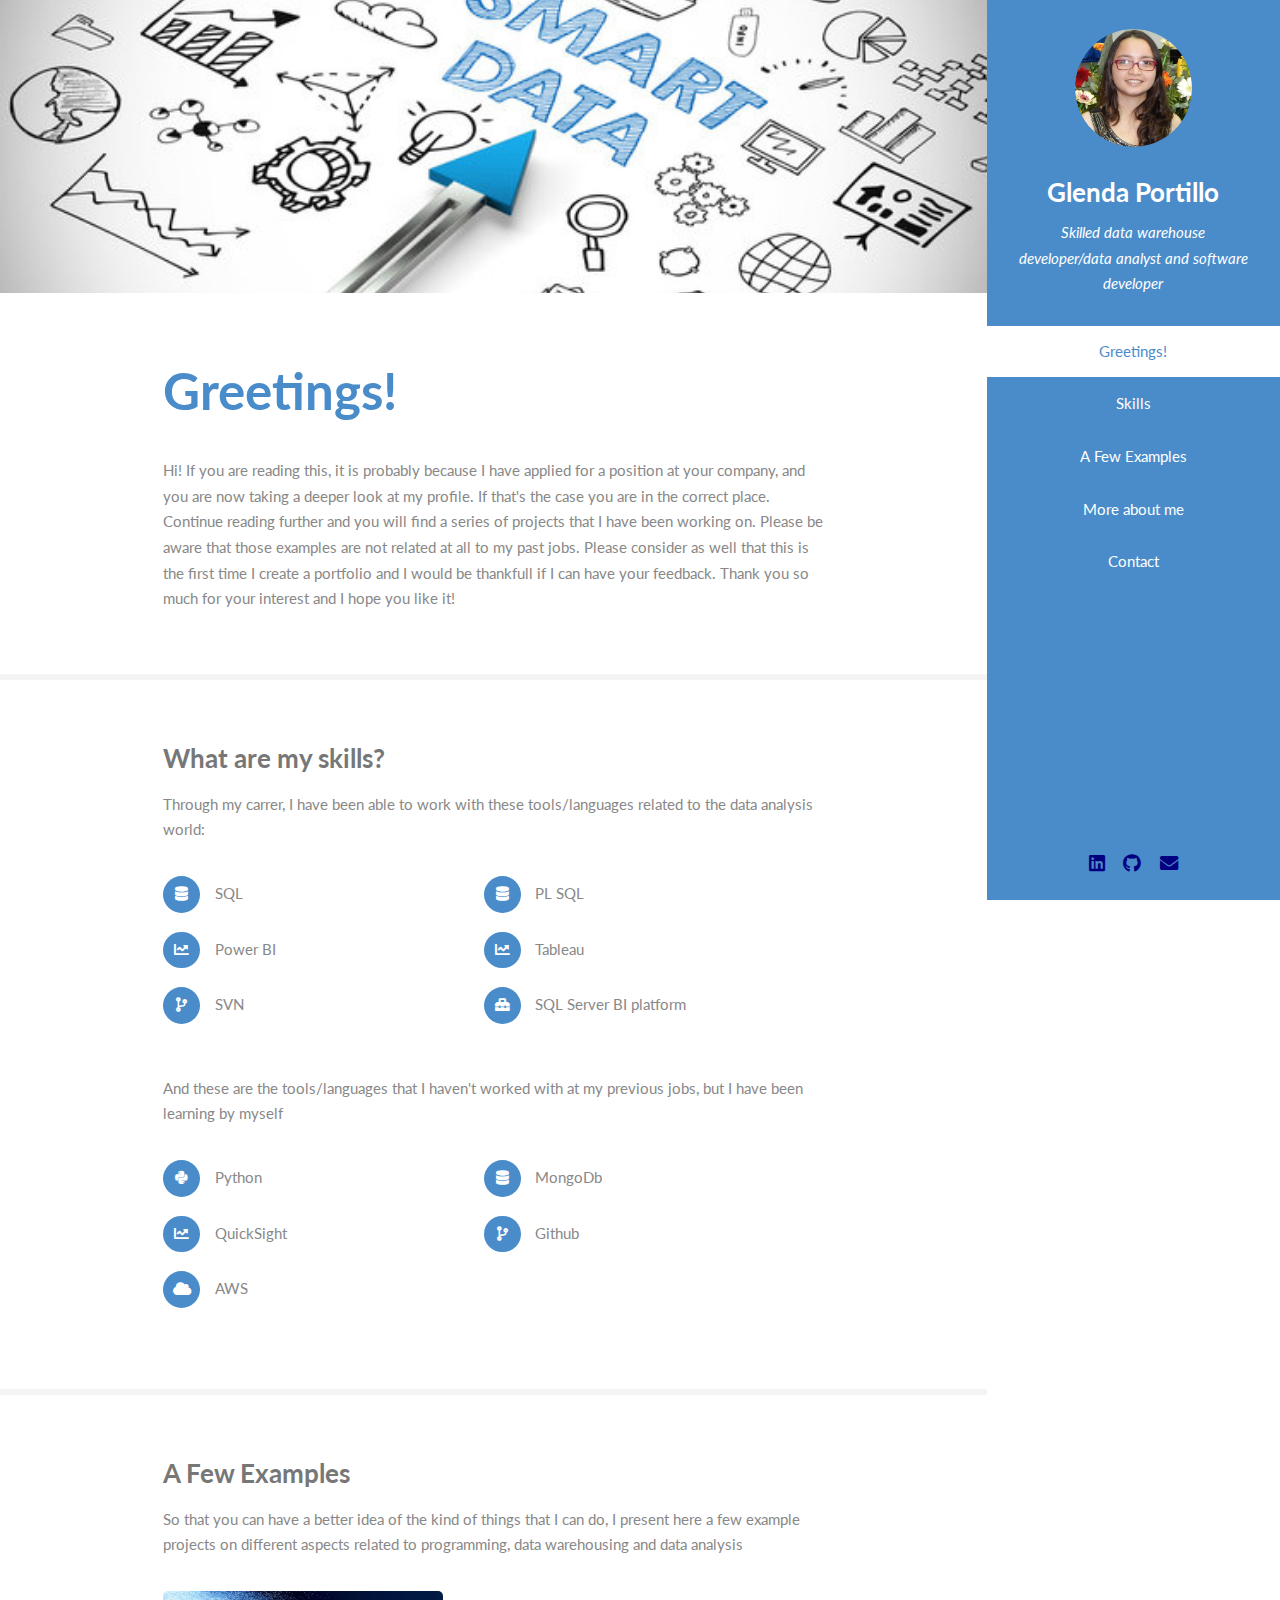
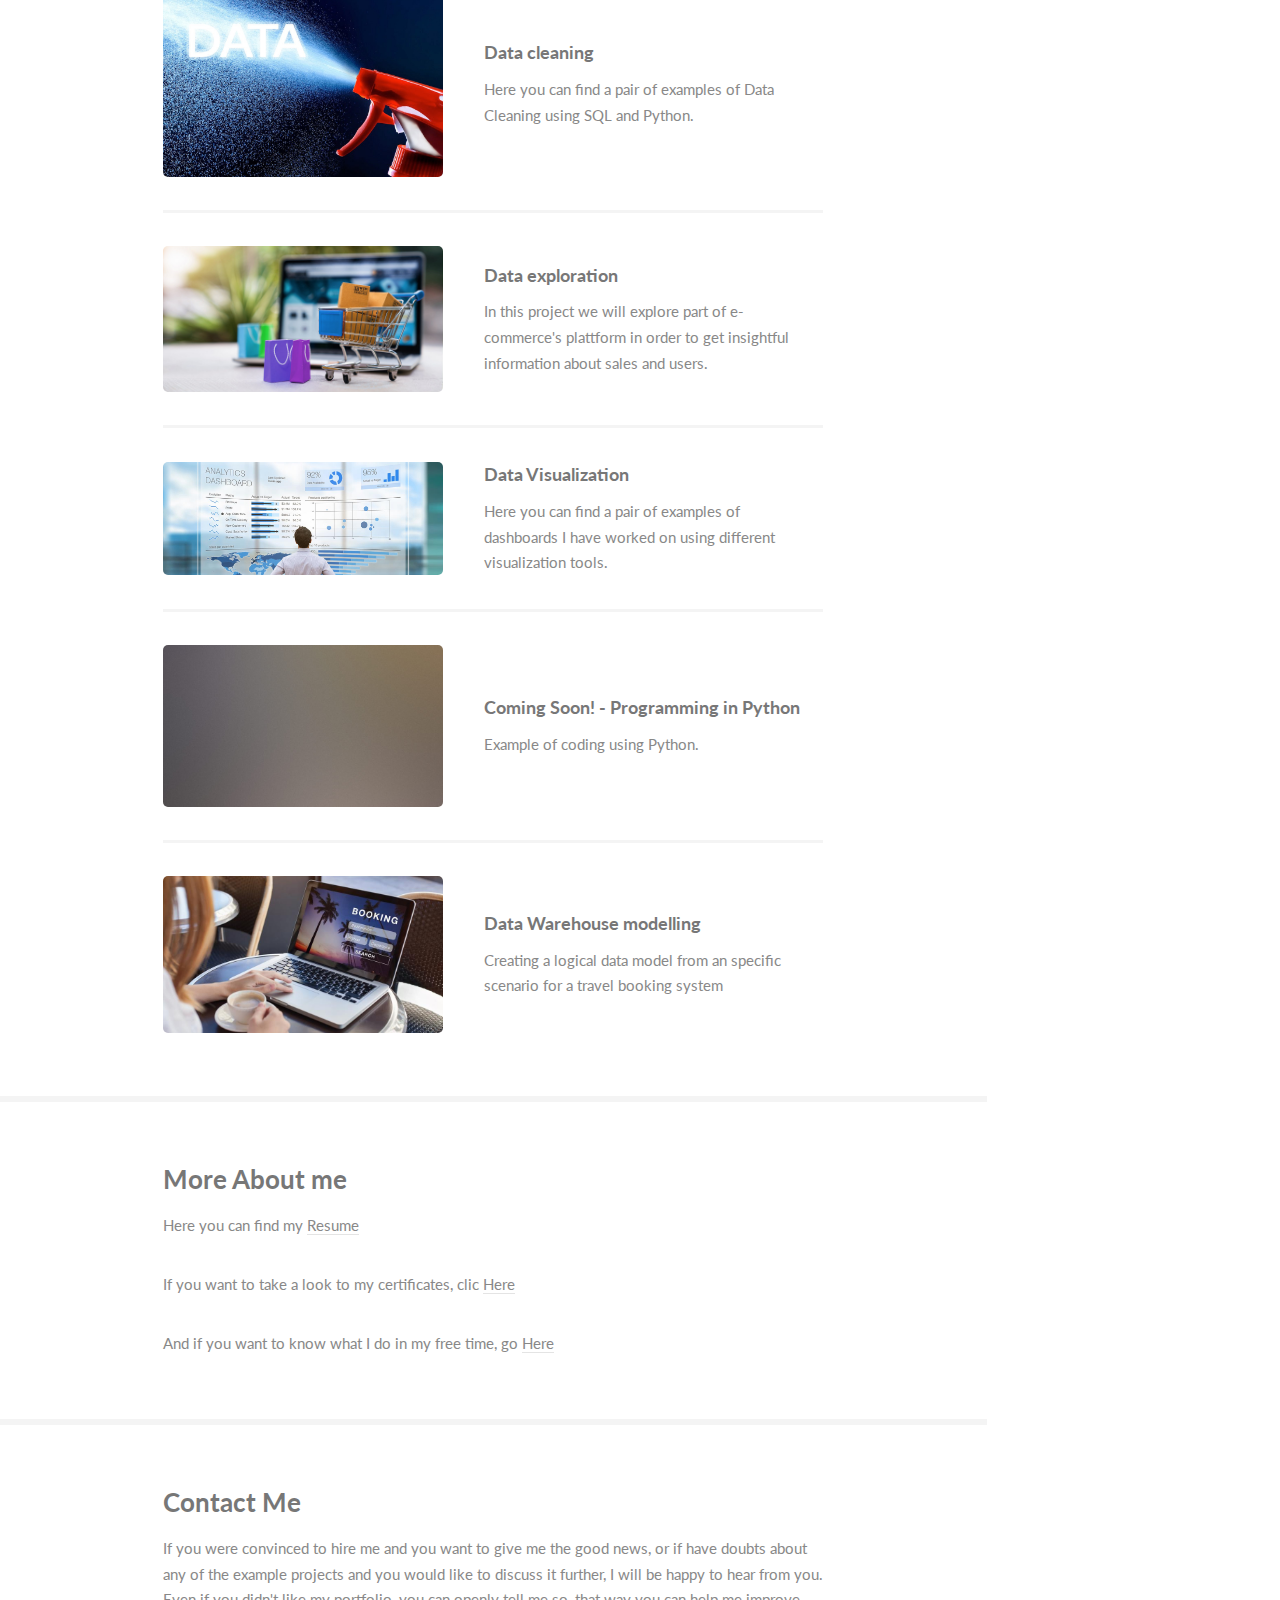
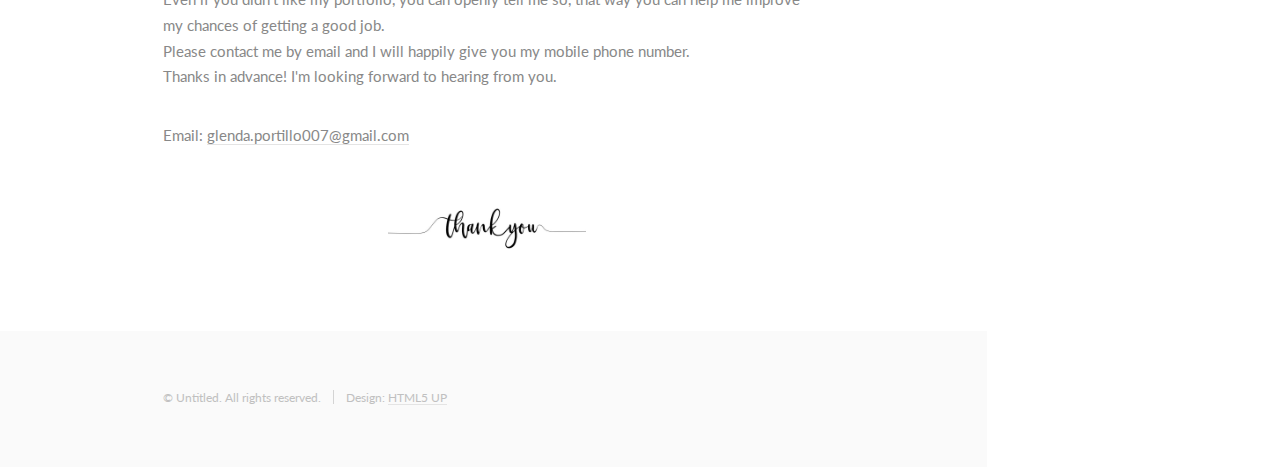
==== commit 1492fc15: "Add files via upload" ====
--- a/index.html
+++ b/index.html
@@ -34,7 +34,7 @@
 					<ul class="icons">
 						<li><a href="https://www.linkedin.com/in/glenda-portillo-648b5087/" class="icon brands fa-linkedin"><span class="label">LinkedIn</span></a></li>
 						<li><a href="https://github.com/glen-chan" class="icon brands fa-github"><span class="label">Github</span></a></li>
-						<li><a href="glenda.portillo007@gmail.com" class="icon solid fa-envelope"><span class="label">Email</span></a></li>
+						<li><a href="mailto: glenda.portillo007@gmail.com" class="icon solid fa-envelope"><span class="label">Email</span></a></li>
 					</ul>
 				</footer>
 			</section>
@@ -54,8 +54,8 @@
 									<header class="major">
 										<h2>Greetings!</h2>
 									</header>
-									<p>Hi! If you are reading this, it is probably because you and I agree that I'm a good match for a position at your company, but you want to take a deeper look at my profile. 
-										If that's the case you are in the correct place. Continue reading further and you will find below a series of projects that I have been working on. Please be aware that those examples are not related at all to my past jobs. 
+									<p>Hi! If you are reading this, it is probably because I have applied for a position at your company, and you are now taking a deeper look at my profile. 
+										If that's the case you are in the correct place. Continue reading further and you will find a series of projects that I have been working on. Please be aware that those examples are not related at all to my past jobs. 
 										Please consider as well that this is the first time I create a portfolio and I would be thankfull if I can have your feedback.
 										Thank you so much for your interest and I hope you like it!
 									</p>
@@ -79,7 +79,7 @@
 									<ul class="feature-icons">
 										<li class="icon brands fa-python">Python</li>
 										<li class="icon solid fa-database">MongoDb</li>
-										<li class="icon solid fa-chart-line">Qlikview</li>
+										<li class="icon solid fa-chart-line">QuickSight</li>
 										<li class="icon solid fa-code-branch">Github</li>
 										<li class="icon solid fa-cloud">AWS</li>
 									</ul>
@@ -93,31 +93,31 @@
 									<p>So that you can have a better idea of the kind of things that I can do, I present here a few example projects on different aspects related to programming, data warehousing and data analysis</p>
 									<div class="features">
 										<article>
-											<a href="https://github.com/glen-chan/data_cleaning_portfolio" class="image"><img src="images/glassdoor.png" alt="" /></a>
+											<a href="DataCleaning.html" class="image"><img src="images/CleaningData.jpg" alt="" /></a>
 											<div class="inner">
 												<h4>Data cleaning</h4>
-												<p>Want to know how would I clean a csv file that contains information from glassdoor data science jobs using SQL?</p>
+												<p>Here you can find a pair of examples of Data Cleaning using SQL and Python.</p>
 											</div>
 										</article>
 										<article>
-											<a href="https://github.com/glen-chan/test" class="image"><img src="images/eCommerce.jpg" alt="" /></a>
+											<a href="https://github.com/glen-chan/data_exploration_portfolio" class="image"><img src="images/eCommerce.jpg" alt="" /></a>
 											<div class="inner">
 												<h4>Data exploration</h4>
-												<p>In this project we will explore part of e-commerce's plattform DW in order to get insightful information about sales and users</p>
+												<p>In this project we will explore part of e-commerce's plattform in order to get insightful information about sales and users.</p>
 											</div>
 										</article>
 										<article>
 											<a href="Dashboard.html" class="image"><img src="images/dashboard.jpg" alt="" /></a>
 											<div class="inner">
 												<h4>Data Visualization</h4>
-												<p>Here you can find a pair of examples of dashboards I have worked on using Tableau and...</p>
+												<p>Here you can find a pair of examples of dashboards I have worked on using different visualization tools.</p>
 											</div>
 										</article>
 										<article>
 											<a href="#" class="image"><img src="images/pic03.jpg" alt="" /></a>
 											<div class="inner">
-												<h4>Python code</h4>
-												<p>Integer eu ante ornare amet commetus vestibulum blandit integer in curae ac faucibus integer adipiscing ornare amet.</p>
+												<h4>Coming Soon! - Programming in Python</h4>
+												<p>Example of coding using Python.</p>
 											</div>
 										</article>										
 										<article>
@@ -137,7 +137,7 @@
 									<h3>More About me</h3>
 									<p>Here you can find my <a href="https://drive.google.com/file/d/1N1w6cNkFHG2cHHvAbsRTCDmSxD7beh7e/view?usp=sharing">Resume</a></p>
 									<p>If you want to take a look to my certificates, clic <a href="https://drive.google.com/drive/folders/1qWXn3EziOVXypxlf4d9WAGxb77D8lTUR?usp=sharing">Here</a></p>
-									<p>And if you want to know what I do in my free time, go here <a href= "https://www.youtube.com/channel/UCPRy8wsVsP9_f2rwDrq5MfQ">Here</a></p>									
+									<p>And if you want to know what I do in my free time, go <a href= "https://www.youtube.com/channel/UCPRy8wsVsP9_f2rwDrq5MfQ">Here</a></p>									
 								</div>
 							</section>
 
@@ -145,9 +145,13 @@
 							<section id="five">
 								<div class="container">
 									<h3>Contact Me</h3>
-									<p>If you were convinced to hire me or if have doubts about any of the example projects and you would like to discuss it further, I will be happy to chat. Even if you didn't like my portfolio, you can openly tell me so, I won't bite you... maybe... just kidding... maybe ʕ•ᴥ•ʔ</p>
-									<p>Email: glenda.portillo007@gmail.com</p>
-									<p>Telephone: +420 776264275</p>									
+									<p>If you were convinced to hire me and you want to give me the good news, or if have doubts about any of the example projects and you would like to discuss it further, I will be happy to hear from you. Even if you didn't like my portfolio, you can openly tell me so, that way you can help me improve my chances of getting a good job. 
+										<br> Please contact me by email and I will happily give you my mobile phone number.
+										<br> Thanks in advance! I'm looking forward to hearing from you.</p>
+									<p>Email: <a href="mailto: glenda.portillo007@gmail.com">glenda.portillo007@gmail.com</a></p>
+									<p>
+										<img src="images/Arigato.jpg" alt="" style="width:30%;height:30%;margin:0px 225px;"/>
+									</p>									
 								</div>
 							</section>
 
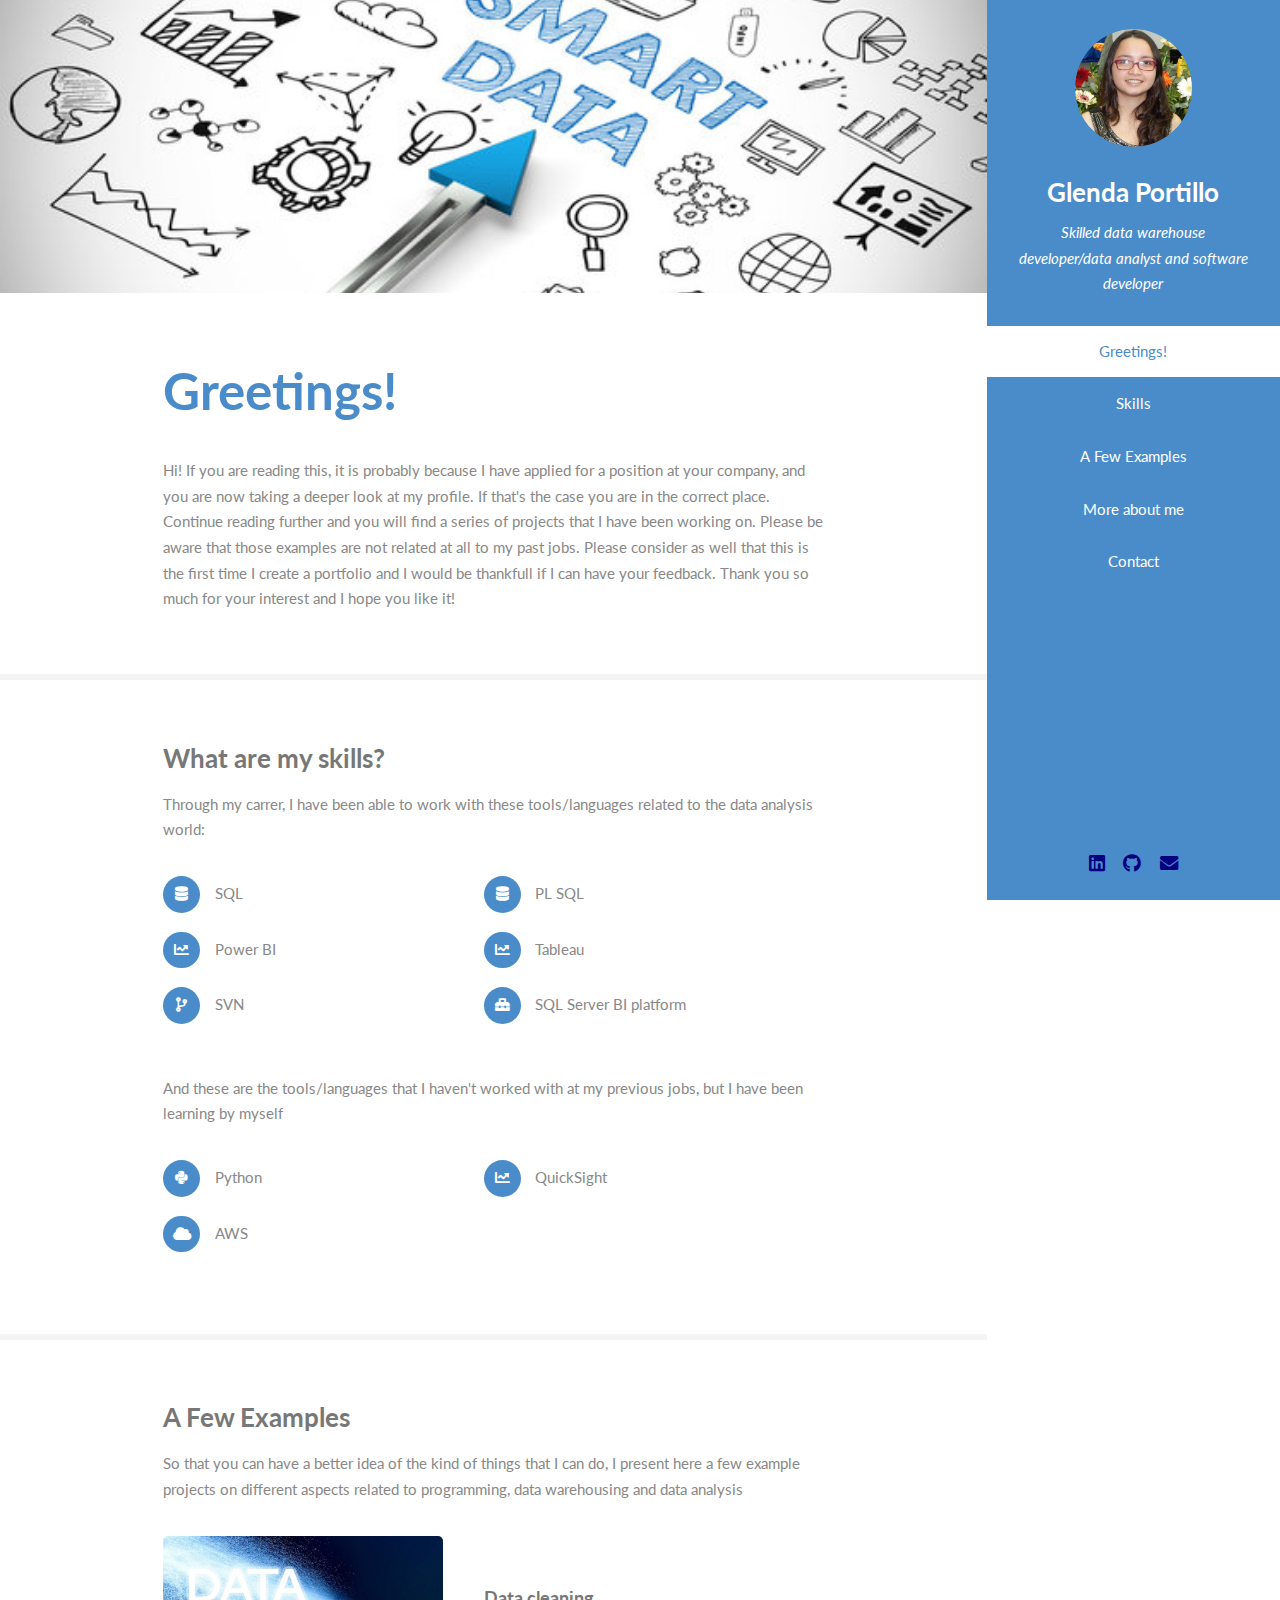
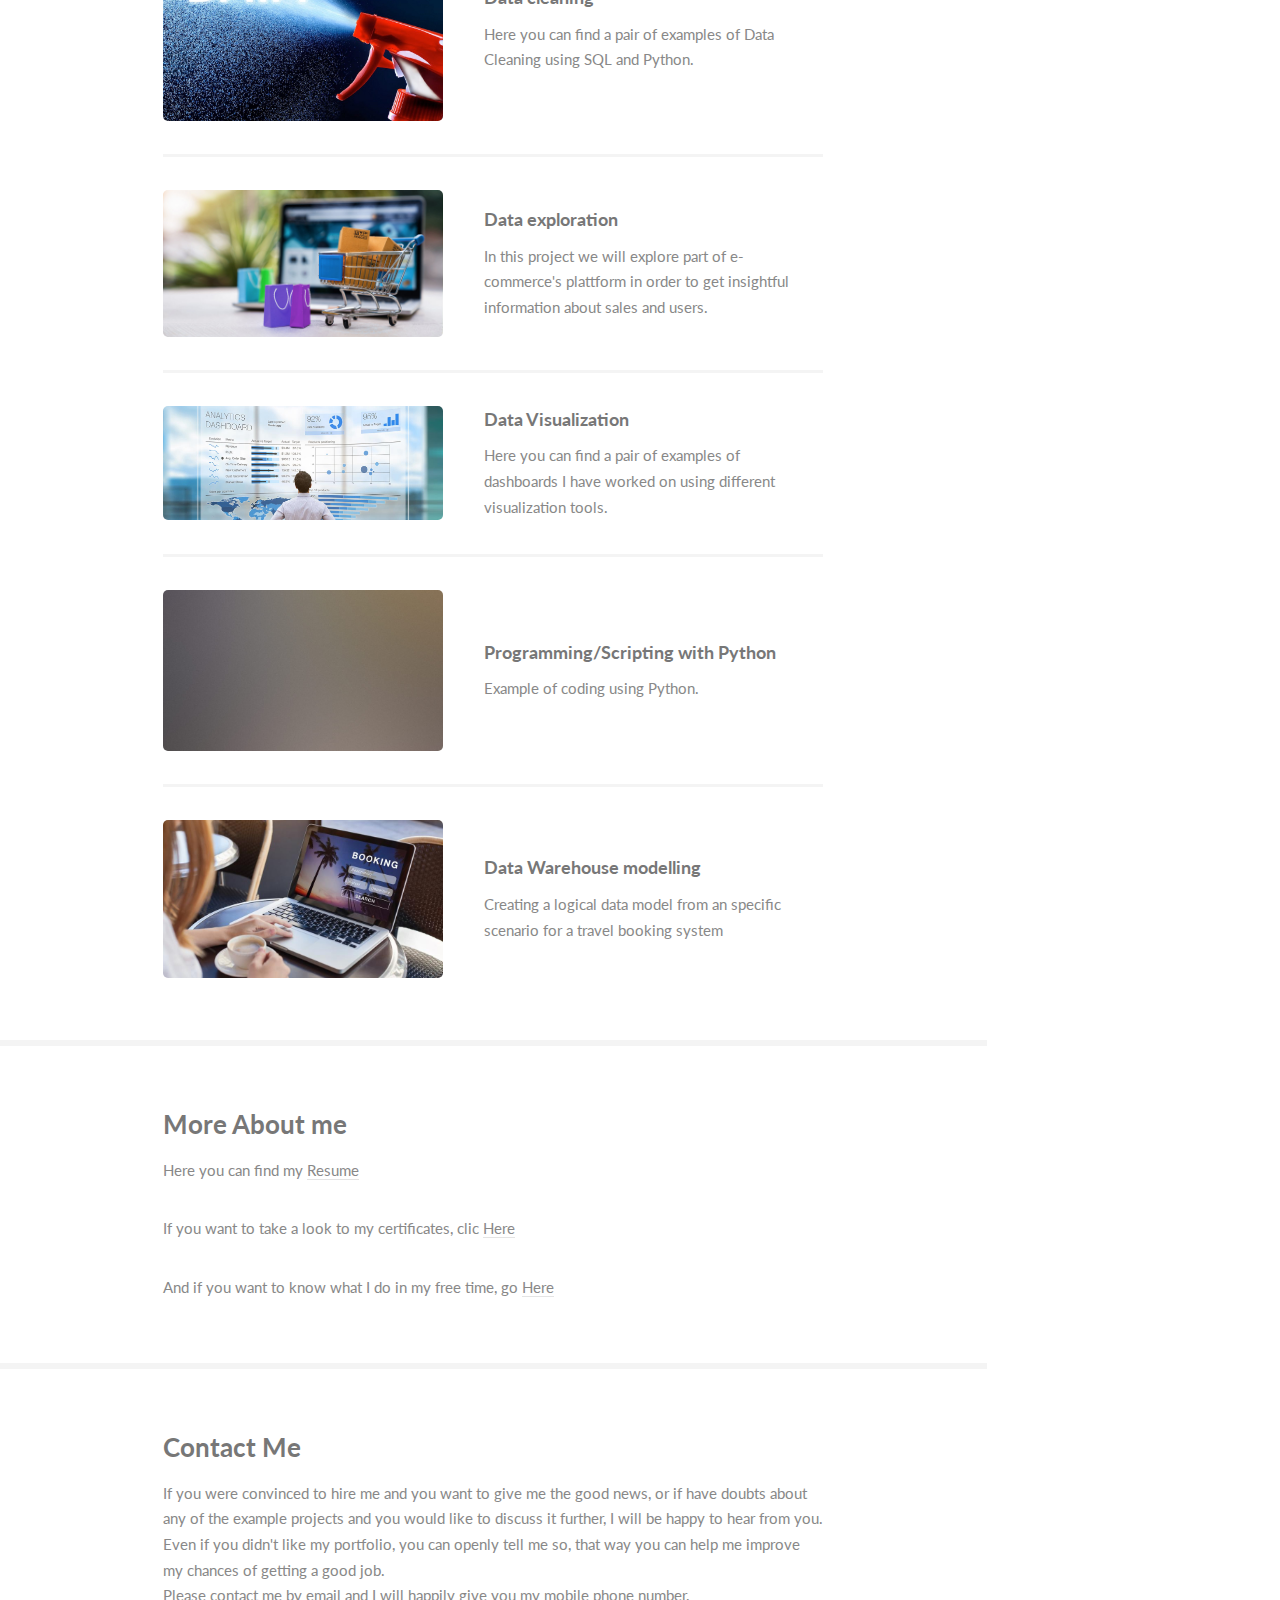
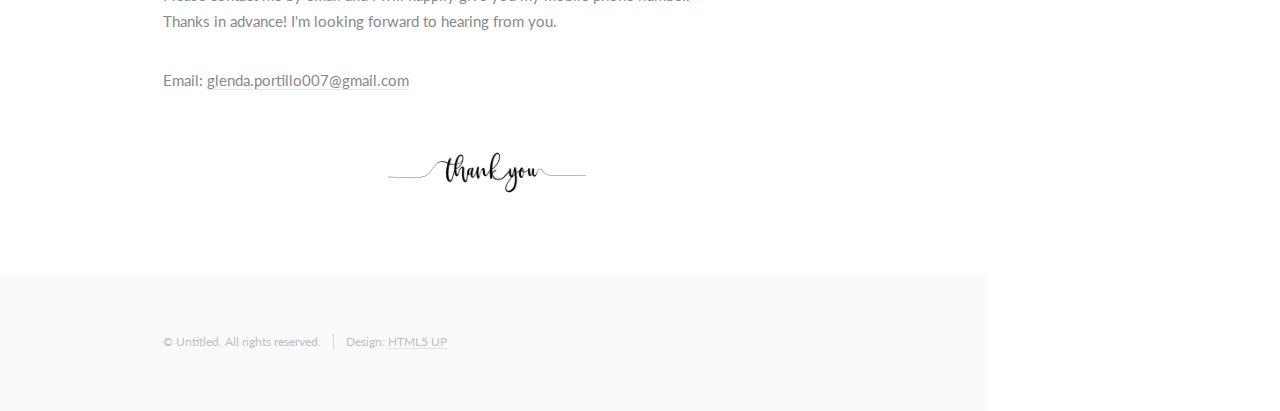
==== commit 5bd154f9: "Changes to main page" ====
--- a/index.html
+++ b/index.html
@@ -78,9 +78,7 @@
 									<p>And these are the tools/languages that I haven't worked with at my previous jobs, but I have been learning by myself</p>
 									<ul class="feature-icons">
 										<li class="icon brands fa-python">Python</li>
-										<li class="icon solid fa-database">MongoDb</li>
 										<li class="icon solid fa-chart-line">QuickSight</li>
-										<li class="icon solid fa-code-branch">Github</li>
 										<li class="icon solid fa-cloud">AWS</li>
 									</ul>
 								</div>
@@ -114,9 +112,9 @@
 											</div>
 										</article>
 										<article>
-											<a href="#" class="image"><img src="images/pic03.jpg" alt="" /></a>
+											<a href="https://github.com/glen-chan/Python-portfolio" class="image"><img src="images/pic03.jpg" alt="" /></a>
 											<div class="inner">
-												<h4>Coming Soon! - Programming in Python</h4>
+												<h4>Programming/Scripting with Python</h4>
 												<p>Example of coding using Python.</p>
 											</div>
 										</article>										
